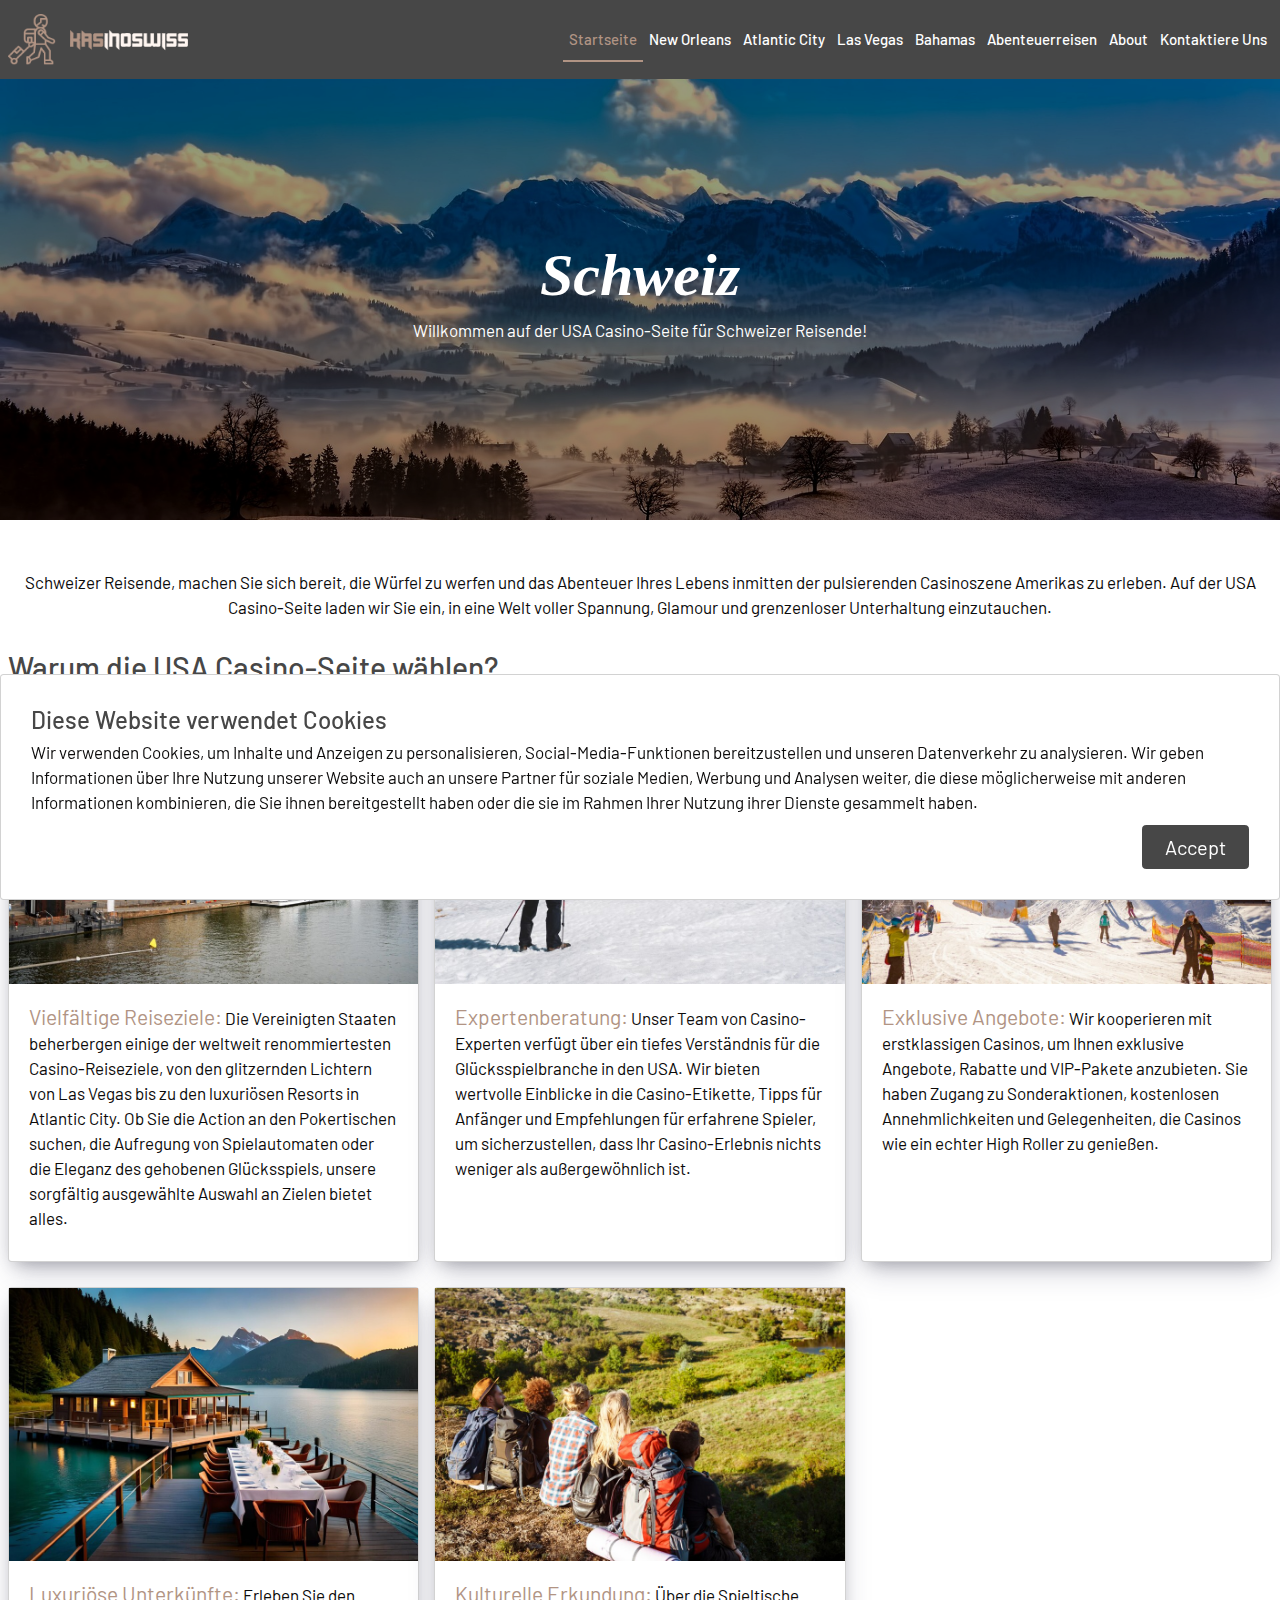
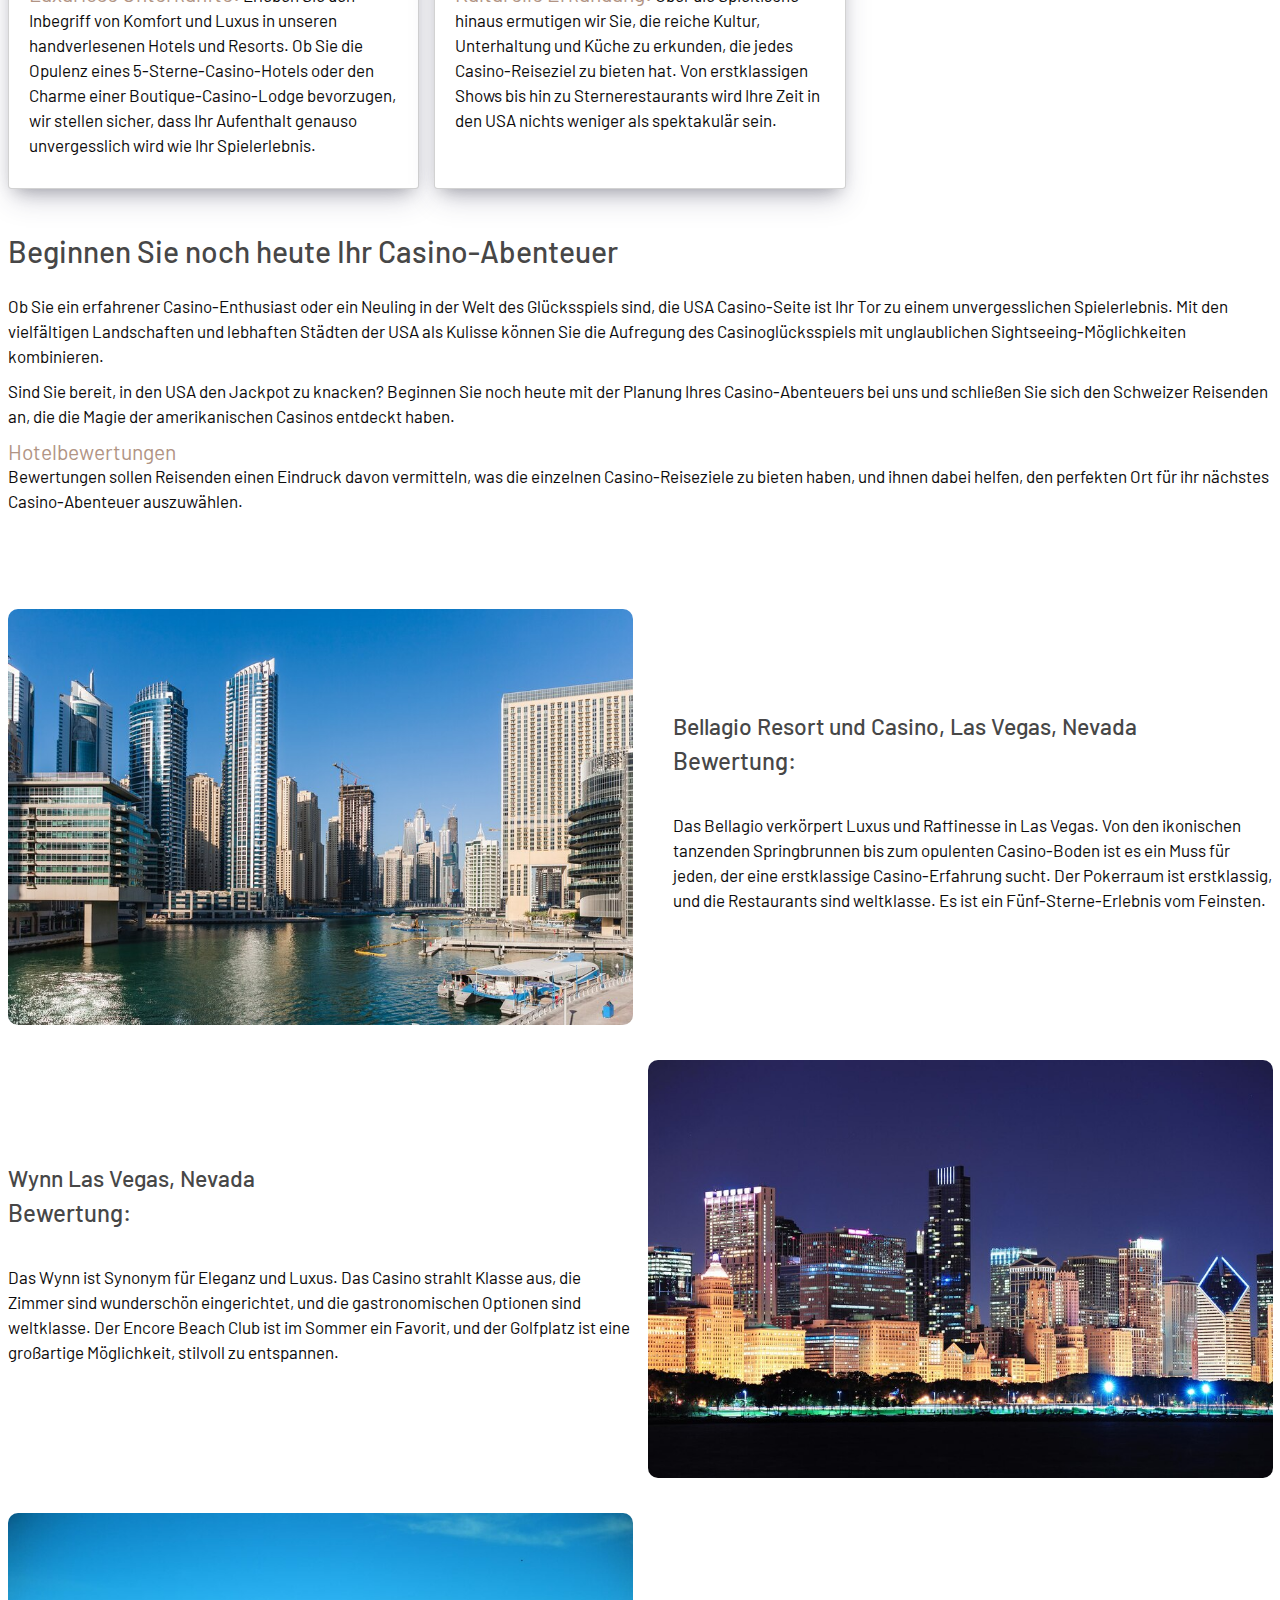
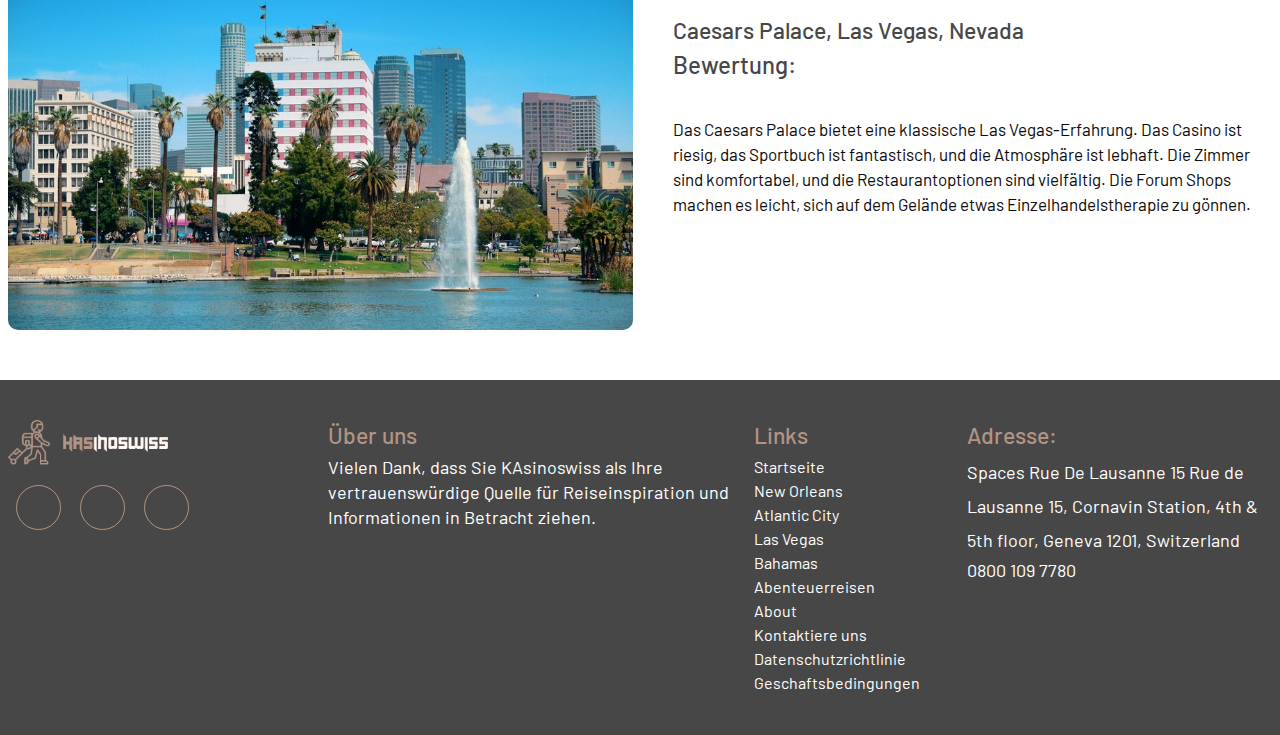
==== index.html @ 4155626c "update" ====
<!doctype html>
<html lang="en">

<head>
  <meta charset="utf-8">
  <meta name="viewport" content="width=device-width, initial-scale=1">
  <link rel="stylesheet" href="https://cdnjs.cloudflare.com/ajax/libs/font-awesome/6.4.0/css/all.min.css"
    integrity="sha512-iecdLmaskl7CVkqkXNQ/ZH/XLlvWZOJyj7Yy7tcenmpD1ypASozpmT/E0iPtmFIB46ZmdtAc9eNBvH0H/ZpiBw=="
    crossorigin="anonymous" referrerpolicy="no-referrer" />
  <link href="https://fonts.googleapis.com/css2?family=Barlow:wght@400;500&display=swap" rel="stylesheet">
  <link href="https://unpkg.com/aos@2.3.1/dist/aos.css" rel="stylesheet">
  <link rel="stylesheet" href="css/bootstrap.css">
  <link rel="stylesheet" href="css/owl.carousel.css">
  <link rel="stylesheet" href="css/owl.theme.default.css">
  <link rel="stylesheet" href="css/style.css">
  <link rel="stylesheet" href="css/responsive.css">
  <link rel="icon" href="images/favicon.png" type="image/x-icon">
  <title>Home</title>
</head>

<body>
  <!-- site-header start -->
  <header class="site-header">
    <div class="container">
      <div class="site-logo">
        <a href="index.html"><img src="images/header-logo.png" alt="site-logo"></a>
      </div>

      <nav class="site-nav">
        <ul>
          <li><a href="index.html" class=" menu active">Startseite</a></li>
          <li><a href="new-orleans.html">New Orleans</a></li>
          <li><a href="atlantic-city.html"> Atlantic City</a></li>
          <li><a href="las-vegas.html">Las Vegas</a></li>
          <li><a href="bahamas.html">Bahamas</a></li>
          <li><a href="abenteuerreisen.html">Abenteuerreisen</a></li>
          <li><a href="about.html">About</a></li>
          <li><a href="kontaktiere-uns.html">Kontaktiere uns</a></li>
          <li>
          </li>
        </ul>
        <div class="closed-menu">
          <a href="#">×</a>
        </div>
      </nav>
      <div class="menu-toggle">
        <div class="bar-1"></div>
        <div class="bar-2"></div>
        <div class="bar-3"></div>
      </div>
    </div>
  </header>
  <!-- site header end -->

  <!-- site banner start -->
  <div class="banner__section">
    <div class="container">
      <div class="row">
        <div class="col-lg-12">
          <div class="banner__text">
            <h1>Schweiz</h1>
            <p>Willkommen auf der USA Casino-Seite für Schweizer Reisende!</p>
          </div>
        </div>
      </div>
    </div>
  </div>
  <!-- site banner end -->

  <!-- site homecontent start -->
  <section class="homecontent">
    <div class="container">
      <div class="row">
        <div class="col-lg-12">
          <div class="homecontent__text">
            <p>Schweizer Reisende, machen Sie sich bereit, die Würfel zu werfen und das Abenteuer Ihres Lebens inmitten
              der pulsierenden Casinoszene Amerikas zu erleben. Auf der USA Casino-Seite laden wir Sie ein, in eine Welt
              voller Spannung, Glamour und grenzenloser Unterhaltung einzutauchen. </p>
          </div>
        </div>
      </div>
    </div>
  </section>
  <!-- site homecontent end -->

  <!-- site homemain start -->
  <section class="homemain">
    <div class="container">
      <h2>Warum die USA Casino-Seite wählen? </h2>
      <div class="row">
        <div class="col-lg-4 col-md-6 col-sm-12 margin">
          <div class="homemain__text card">
            <div class="travelcard-picture">
              <img src="images/travelcard1.jpg" class="img-fluid" alt="travelcard1">
            </div>
            <div class="travel__content">
            <p><span>Vielfältige Reiseziele:</span> Die Vereinigten Staaten beherbergen einige der weltweit
              renommiertesten Casino-Reiseziele, von den glitzernden Lichtern von Las Vegas bis zu den luxuriösen
              Resorts in Atlantic City. Ob Sie die Action an den Pokertischen suchen, die Aufregung von Spielautomaten
              oder die Eleganz des gehobenen Glücksspiels, unsere sorgfältig ausgewählte Auswahl an Zielen bietet alles.
            </p>
            </div>
          </div>
          </div>
          <div class="col-lg-4 col-md-6 col-sm-12 margin">
            <div class="homemain__text card">
              <div class="travelcard-picture">
                <img src="images/travelcard2.jpg" class="img-fluid" alt="travelcard2">
              </div>
              <div class="travel__content">
            <p><span>Expertenberatung:</span> Unser Team von Casino-Experten verfügt über ein tiefes Verständnis für die
              Glücksspielbranche in den USA. Wir bieten wertvolle Einblicke in die Casino-Etikette, Tipps für Anfänger
              und Empfehlungen für erfahrene Spieler, um sicherzustellen, dass Ihr Casino-Erlebnis nichts weniger als
              außergewöhnlich ist.
            </p>
            </div>
            </div>
            </div>
            <div class="col-lg-4 col-md-6 col-sm-12 margin">
              <div class="homemain__text card">
                <div class="travelcard-picture">
                  <img src="images/travelcard3.jpg" class="img-fluid" alt="travelcard3">
                </div>
                <div class="travel__content">
            <p><span> Exklusive Angebote:</span> Wir kooperieren mit erstklassigen Casinos, um Ihnen exklusive Angebote,
              Rabatte und VIP-Pakete anzubieten. Sie haben Zugang zu Sonderaktionen, kostenlosen Annehmlichkeiten und
              Gelegenheiten, die Casinos wie ein echter High Roller zu genießen. </p>
              </div>
              </div>
              </div>
              <div class="col-lg-4 col-md-6 col-sm-12 margin">
                <div class="homemain__text card">
                  <div class="travelcard-picture">
                    <img src="images/travelcard4.jpg" class="img-fluid" alt="travelcard4">
                  </div>
                  <div class="travel__content">
            <p><span>Luxuriöse Unterkünfte:</span> Erleben Sie den Inbegriff von Komfort und Luxus in unseren
              handverlesenen Hotels und Resorts. Ob Sie die Opulenz eines 5-Sterne-Casino-Hotels oder den Charme einer
              Boutique-Casino-Lodge bevorzugen, wir stellen sicher, dass Ihr Aufenthalt genauso unvergesslich wird wie
              Ihr Spielerlebnis.</p>
              </div>
              </div>
              </div>
              <div class="col-lg-4 col-md-6 col-sm-12 margin">
                <div class="homemain__text card">
                  <div class="travelcard-picture">
                    <img src="images/travelcard5.jpg" class="img-fluid" alt="travelcard5">
                  </div>
                  <div class="travel__content">
            <p><span>Kulturelle Erkundung:</span> Über die Spieltische hinaus ermutigen wir Sie, die reiche Kultur,
              Unterhaltung und Küche zu erkunden, die jedes Casino-Reiseziel zu bieten hat. Von erstklassigen Shows bis
              hin zu Sternerestaurants wird Ihre Zeit in den USA nichts weniger als spektakulär sein. </p>
</div>
</div>
</div>
        </div>
        <div class="row">
        <div class="col-lg-12">
          <div class="homemain__text">
            <h2>Beginnen Sie noch heute Ihr Casino-Abenteuer</h2>
            <p>Ob Sie ein erfahrener Casino-Enthusiast oder ein Neuling in der Welt des Glücksspiels sind, die USA
              Casino-Seite ist Ihr Tor zu einem unvergesslichen Spielerlebnis. Mit den vielfältigen Landschaften und
              lebhaften Städten der USA als Kulisse können Sie die Aufregung des Casinoglücksspiels mit unglaublichen
              Sightseeing-Möglichkeiten kombinieren.</p>
            <p>Sind Sie bereit, in den USA den Jackpot zu knacken? Beginnen Sie noch heute mit der Planung Ihres
              Casino-Abenteuers bei uns und schließen Sie sich den Schweizer Reisenden an, die die Magie der
              amerikanischen Casinos entdeckt haben. </p>
            <p><span class="d-block">Hotelbewertungen </span> Bewertungen sollen Reisenden einen Eindruck davon
              vermitteln, was die
              einzelnen Casino-Reiseziele zu bieten haben, und ihnen dabei helfen, den perfekten Ort für ihr nächstes
              Casino-Abenteuer auszuwählen. </p>
          </div>
        </div>
      </div>
    </div>
  </section>
  <!-- site homemain end -->

  <!-- site homecard end -->
  <section class="homecard">
    <div class="container">
      <div class="row">
        <div class="col-lg-6 cl-md-6 col-sm-12">
          <div class="homecard__picture">
            <img src="images/homecard1.jpg" alt="homecard1" class="img-fluid">
          </div>
        </div>
        <div class="col-lg-6 cl-md-6 col-sm-12 center">
          <div class="homecard__content">
            <h3>Bellagio Resort und Casino, Las Vegas, Nevada</h3>
            <h4>Bewertung:<div class="raiting--bar">
                <i class="fa-solid fa-star dot-loader"></i>
                <i class="fa-solid fa-star dot-loader"></i>
                <i class="fa-solid fa-star dot-loader"></i>
                <i class="fa-solid fa-star dot-loader"></i>
                <i class="fa-solid fa-star dot-loader"></i>
              </div>
            </h4>
            <p>Das Bellagio verkörpert Luxus und Raffinesse in Las Vegas. Von den ikonischen tanzenden Springbrunnen bis
              zum opulenten Casino-Boden ist es ein Muss für jeden, der eine erstklassige Casino-Erfahrung sucht. Der
              Pokerraum ist erstklassig, und die Restaurants sind weltklasse. Es ist ein Fünf-Sterne-Erlebnis vom
              Feinsten. </p>
          </div>
        </div>
      </div>
      <div class="row flex-wrap-reverse">
        <div class="col-lg-6 cl-md-6 col-sm-12 center">
          <div class="homecard__content right">
            <h3>Wynn Las Vegas, Nevada</h3>
            <h4>Bewertung:<div class="raiting--bar">
                <i class="fa-solid fa-star dot-loader"></i>
                <i class="fa-solid fa-star dot-loader"></i>
                <i class="fa-solid fa-star dot-loader"></i>
                <i class="fa-solid fa-star dot-loader"></i>
                <i class="fa-solid fa-star dot-loader"></i>
              </div>
            </h4>
            <p>Das Wynn ist Synonym für Eleganz und Luxus. Das Casino strahlt Klasse aus, die Zimmer sind wunderschön
              eingerichtet, und die gastronomischen Optionen sind
              weltklasse. Der Encore Beach Club ist im Sommer ein Favorit, und der Golfplatz ist eine großartige
              Möglichkeit, stilvoll zu entspannen.
            </p>
          </div>
        </div>
        <div class="col-lg-6 cl-md-6 col-sm-12">
          <div class="homecard__picture">
            <img src="images/homecard2.jpg" alt="homecard1" class="img-fluid">
          </div>
        </div>
      </div>
      <div class="row">
        <div class="col-lg-6 cl-md-6 col-sm-12">
          <div class="homecard__picture">
            <img src="images/homecard3.jpg" alt="homecard1" class="img-fluid">
          </div>
        </div>
        <div class="col-lg-6 cl-md-6 col-sm-12 center">
          <div class="homecard__content ">
            <h3>Caesars Palace, Las Vegas, Nevada</h3>
            <h4>Bewertung:<div class="raiting--bar">
                <i class="fa-solid fa-star dot-loader"></i>
                <i class="fa-solid fa-star dot-loader"></i>
                <i class="fa-solid fa-star dot-loader"></i>
                <i class="fa-solid fa-star dot-loader"></i>
                <i class="fa-regular fa-star"></i>
              </div>
            </h4>
            <p>Das Caesars Palace bietet eine klassische Las Vegas-Erfahrung. Das Casino ist riesig, das Sportbuch ist
              fantastisch, und die Atmosphäre ist lebhaft. Die Zimmer sind komfortabel, und die Restaurantoptionen sind
              vielfältig. Die Forum Shops machen es leicht, sich auf dem Gelände etwas Einzelhandelstherapie zu gönnen.
            </p>
          </div>
        </div>
      </div>
    </div>
  </section>
  <!-- site homecard end -->

  <!-- site footer start -->
  <div class="footer">
    <div class="container">
      <div class="row footer">
        <div class="col-lg-3 col-md-6 col-sm-6">
          <div class="footer__logo">
            <a href="index.html"><img src="images/header-logo.png" class="img-fluid" alt="header-logo1"></a>
          </div>
          <div class="footer-socials">
            <div class="scrl-icons">
              <a href="https://www.instagram.com/login/" target="_blank"><i class="fa-brands fa-instagram"></i>
              </a>
              <a href="https://www.twitter.com/login/" target="_blank"><i class="fa-brands fa-twitter"></i>
              </a>
              <a href="https://www.linkedin.com/login/" target="_blank"><i class="fa-brands fa-linkedin"></i>
              </a>
            </div>
          </div>
        </div>
        <div class="col-lg-4 col-md-6 col-sm-6">
          <div class="footer__about">
            <h3>Über uns</h3>
            <p>Vielen Dank, dass Sie KAsinoswiss als Ihre vertrauenswürdige Quelle für Reiseinspiration und
              Informationen in Betracht ziehen.</p>
          </div>
        </div>
        <div class="col-lg-2 col-md-6 col-sm-6">
          <div class="footer__links">
            <h3> Links</h3>
            <ul>
              <li><a href="index.html">Startseite</a></li>
              <li><a href="new-orleans.html">New Orleans</a></li>
              <li><a href="atlantic-city.html"> Atlantic City</a></li>
              <li><a href="las-vegas.html">Las Vegas</a></li>
              <li><a href="bahamas.html">Bahamas</a></li>
              <li><a href="abenteuerreisen.html">Abenteuerreisen</a></li>
              <li><a href="about.html">About</a></li>
              <li><a href="kontaktiere-uns.html">Kontaktiere uns</a></li>
              <li><a href="datenschutzrichtlinie.html">Datenschutzrichtlinie</a></li>
              <li><a href="geschaftsbedingungen.html">Geschaftsbedingungen</a></li>
            </ul>
          </div>
        </div>
        <div class="col-lg-3 col-md-6 col-sm-6">
          <div class="footer__mail">
            <h3>Adresse: </h3>
            <p> Spaces Rue De Lausanne 15
              Rue de Lausanne 15,
              Cornavin Station,
              4th & 5th floor,
              Geneva 1201,
              Switzerland
            </p>
            <a href="tel:+ 0800 109 7780 ">0800 109 7780 </a>
          </div>
        </div>
      </div>
    </div>
  </div>
  <!-- site footer end -->

  <!--cookies start -->
  <div class="card cookie-alert">
    <div class="card-body p-5">
      <h4>Diese Website verwendet Cookies </h4>
      <p>Wir verwenden Cookies, um Inhalte und Anzeigen zu personalisieren, Social-Media-Funktionen bereitzustellen und
        unseren Datenverkehr zu analysieren. Wir geben Informationen über Ihre Nutzung unserer Website auch an unsere
        Partner für soziale Medien, Werbung und Analysen weiter, die diese möglicherweise mit anderen Informationen
        kombinieren, die Sie ihnen bereitgestellt haben oder die sie im Rahmen Ihrer Nutzung ihrer Dienste gesammelt
        haben. </p>
      <div class="btn-toolbar justify-content-end">
        <a type="button" class="btn btn-primary accept-cookies">Accept</a>
      </div>
    </div>
  </div>
  <!--cookies end -->

  <script src="js/bootstrap.js"></script>
  <script src="js/jquery.js"></script>
  <script src="js/owl.carousel.js"></script>


  <script>
    $(document).ready(function () {
      $(".menu-toggle").click(function () {
        $("body").addClass("toggle");
      });
    });

    $(document).ready(function () {
      $(".closed-menu").click(function () {
        $("body").removeClass("toggle");
      });
    });
  </script>

  <script>
    $(document).ready(function () {
      $(window).scroll(function () {
        var header = $("header");
        header.toggleClass("sticky", $(window).scrollTop() > 0);
      });
    });
  </script>

  <script>
    (function () {
      "use strict";

      var cookieAlert = document.querySelector(".cookie-alert");
      var acceptCookies = document.querySelector(".accept-cookies");


      cookieAlert.offsetHeight; // Force browser to trigger reflow (https://stackoverflow.com/a/39451131)

      if (!getCookie("acceptCookies")) {
        cookieAlert.classList.add("show");
      }

      acceptCookies.addEventListener("click", function () {
        setCookie("acceptCookies", true, 60);
        cookieAlert.classList.remove("show");
      });
    })();

    // Cookie functions stolen from w3schools
    function setCookie(cname, cvalue, exdays) {
      var d = new Date();
      d.setTime(d.getTime() + (exdays * 24 * 60 * 60 * 1000));
      var expires = "expires=" + d.toUTCString();
      document.cookie = cname + "=" + cvalue + ";" + expires + ";path=/";
    }

    function getCookie(cname) {
      var name = cname + "=";
      var decodedCookie = decodeURIComponent(document.cookie);
      var ca = decodedCookie.split(';');
      for (var i = 0; i < ca.length; i++) {
        var c = ca[i];
        while (c.charAt(0) === ' ') {
          c = c.substring(1);
        }
        if (c.indexOf(name) === 0) {
          return c.substring(name.length, c.length);
        }
      }
      return "";
    }
  </script>

</body>

</html>
---- css/style.css ----
/*global start*/
li {
  list-style: none;
}

a,
button {
  font-family: "Barlow", sans-serif;
}

p {
  font-size: 17px;
  font-weight: 400;
  line-height: 25px;
  color: #0C0B0B;
}

h1 {
  font-size: 60px;
  font-weight: 600;
  line-height: 75px;
  color: #fff;
  font-style: italic;
  font-family: "EudoxusSans-Medium";
}
@media screen and (max-width: 575px) {
  h1 {
    font-size: 40px;
  }
}

h2 {
  font-size: 30px;
  line-height: 75px;
  color: #474747;
  font-weight: 500;
  font-family: "Barlow";
}
@media screen and (max-width: 575px) {
  h2 {
    font-size: 22px;
    line-height: 50px;
  }
}
@media screen and (max-width: 425px) {
  h2 {
    font-size: 17px;
  }
}

h3 {
  font-size: 23px;
  color: #474747;
  font-weight: 500;
  line-height: 30px;
}
@media screen and (max-width: 1024px) {
  h3 {
    font-size: 19px;
  }
}

h4 {
  font-size: 24px;
  color: #474747;
  font-weight: 500;
  line-height: 30px;
}

* {
  box-sizing: border-box;
}

::-webkit-scrollbar {
  width: 4px;
}

::-webkit-scrollbar-track {
  background: #ECFAFB;
}

::-webkit-scrollbar-thumb {
  background: #474747;
  border-radius: 2px;
}

::-webkit-scrollbar-thumb:hover {
  -webkit-filter: brightness(120%);
}

body {
  margin: 0;
  padding: 0;
  overflow-x: hidden;
  font-size: 1.6rem;
  font-family: "Barlow";
}

ul {
  margin: 0;
  padding: 0;
  list-style-type: none;
}

img {
  width: 100%;
}

a {
  text-decoration: none;
  color: inherit;
}

a:focus {
  color: inherit;
}

html {
  font-size: 62.5%;
}

.container {
  max-width: 1280px;
  margin: 0 auto;
  width: 100%;
}

/*global end*/
/*header start*/
header.site-header {
  background: #474747;
  font-size: 18px;
  padding: 14px 0;
  font-weight: 700;
  text-transform: capitalize;
  color: #0C0B0B;
  position: fixed;
  top: 0;
  left: 0;
  right: 0;
  z-index: 999;
  width: 100%;
  transition: 0.3s;
  backdrop-filter: blur(15px);
}

header.site-header.sticky {
  background: #474747;
  box-shadow: 0 0 10px 0 rgba(0, 0, 0, 0.3);
  animation: 500ms ease-in-out 0s normal none 1 running fadeInDown;
}

.site-header .site-nav ul li a.active {
  color: #b19484;
}

.site-header .site-nav ul li a.active::after {
  width: 100%;
}

.site-logo img {
  width: 100%;
  max-width: 180px;
}

.site-nav a {
  padding: 8px 6px !important;
  display: inline-block;
  font-size: 15px;
  font-weight: 500;
  position: relative;
  transition: all 0.2s linear;
  color: #fff;
}
.site-nav a::after {
  color: #fff;
  position: absolute;
  content: "";
  background-color: #b19484;
  height: 2px;
  width: 0%;
  top: 40px;
  left: 0;
  transition: all 0.2s linear;
}
.site-nav a:hover::after {
  width: 100%;
}

.site-header {
  padding: 10px 0;
}

.site-header .container {
  display: flex;
  justify-content: space-between;
  align-items: center;
}

.site-nav ul {
  display: flex;
  align-items: center;
}

.closed-menu {
  display: none;
}

.menu-toggle {
  display: none !important;
}

/*header end*/
/*banner-css-start*/
.banner__section {
  position: relative;
  height: 450px;
  background-image: url(../images/homebanner.jpg);
  background-repeat: no-repeat;
  background-size: cover;
  background-position: center;
  object-fit: cover;
  margin-top: 70px;
  isolation: isolate;
}
.banner__section::after {
  content: "";
  position: absolute;
  inset: 0;
  background-color: rgba(0, 0, 0, 0.4);
  z-index: -1;
}

.container {
  height: 100%;
}
.container .row {
  height: 100%;
}

.banner__text {
  display: flex;
  flex-direction: column;
  justify-content: center;
  align-items: center;
  height: 100%;
}
.banner__text p {
  color: #fff;
}

/*banner-css-end*/
/*homecontent-css-start*/
.homecontent {
  padding: 50px 0 0 0;
}
.homecontent__text {
  width: 100%;
  text-align: center;
}

.homemain__text span {
  font-size: 21px;
  color: #b19484;
}

.raiting--bar i {
  color: #b19484;
  font-size: 18px;
  margin: 0 4px;
}

i.fa-solid.fa-star.dot-loader.small {
  font-size: 14px;
}

.dot-loader {
  position: relative;
  -webkit-animation: 2s grow ease-in-out infinite;
  animation: 2s grow ease-in-out infinite;
}

.homecard__content {
  display: flex;
  flex-direction: column;
  justify-content: center;
  height: 100%;
  padding-left: 25px;
}

.homecard__content.right {
  padding-left: 0;
}

.col-lg-6.cl-md-6.col-sm-12.center {
  display: -webkit-flex;
}

section.homecard {
  padding: 50px 0;
}

.homecard__picture img {
  border-radius: 10px;
}

.homemain__text.card {
  height: 100%;
  box-shadow: rgba(50, 50, 93, 0.25) 0px 13px 27px -5px, rgba(0, 0, 0, 0.3) 0px 8px 16px -8px;
  transition: all 0.3s;
}

.travel__content {
  padding: 20px;
}

.col-lg-4.col-md-6.col-sm-12.margin {
  margin-bottom: 25px;
}

@keyframes grow {
  40% {
    -webkit-transform: scale(0);
    transform: scale(0);
  }
  100% {
    -webkit-transform: scale(1);
    transform: scale(1);
  }
}
::-webkit-scrollbar {
  width: 12px;
}

.homecontent2 {
  text-align: center;
  padding: 20px 0;
}

/*homecontent-css-end*/
/*neworleansbanner-css-start*/
.orleans__banner {
  position: relative;
  height: 350px;
  background-image: url(../images/neworleanas-banner.jpg);
  background-repeat: no-repeat;
  background-size: cover;
  background-position: top;
  object-fit: cover;
  margin-top: 70px;
  isolation: isolate;
}
.orleans__banner::after {
  content: "";
  position: absolute;
  inset: 0;
  background-color: rgba(0, 0, 0, 0.55);
  z-index: -1;
}

.banner__text {
  display: flex;
  flex-direction: column;
  justify-content: center;
  align-items: center;
  height: 100%;
}
.banner__text p {
  color: #fff;
}

.endtext__text {
  padding-bottom: 20px;
}

/*neworleansbanner-css-end*/
/*atlanticcity-banner-css-start*/
.atlanticcity-banner {
  position: relative;
  height: 350px;
  background-image: url(../images/atlanticcity-banner.jpg);
  background-repeat: no-repeat;
  background-size: cover;
  background-position: bottom;
  object-fit: cover;
  margin-top: 70px;
  isolation: isolate;
}
.atlanticcity-banner::after {
  content: "";
  position: absolute;
  inset: 0;
  background-color: rgba(0, 0, 0, 0.55);
  z-index: -1;
}

.atlanticcard {
  padding: 50px 0;
}
.atlanticcard h3 {
  color: #b19484;
}
.atlanticcard p {
  color: #0C0B0B;
  font-size: 16px;
  line-height: 25px;
  margin: 20px 0;
}
.atlanticcard__picture img {
  max-width: 450px;
  height: 450px;
  object-fit: cover;
}
.atlanticcard__part {
  max-width: 450px;
  padding: 30px 0;
  margin-left: 55px;
}
.atlanticcard__part h3 {
  border-bottom: 1px solid #474747;
}
.atlanticcard__main {
  display: flex;
  gap: 20px;
}

.hotel-btn a {
  display: inline-block;
  background: #474747;
  color: #fff;
  font-size: 18px;
  text-align: center;
  padding: 13px 30px;
  border: 1px solid #474747;
}
.hotel-btn a:hover {
  border: 1px solid #474747;
  background-color: transparent;
  color: #474747;
}

.hotelcard__picture img {
  max-width: 550px;
  transform: rotateY(0);
  transition: all 1s;
  border-top-right-radius: 62px;
  border-bottom-right-radius: 60px;
  border-bottom-left-radius: 158px;
}
.hotelcard__picture img:hover {
  border-radius: 0;
}

.hotel__numeric {
  font-size: 30px;
}

.hotelcard__part {
  display: flex;
  flex-direction: column;
  justify-content: center;
  height: 100%;
  max-width: 85%;
}

.\.col-lg-6.col-md-6.col-sm-12.center {
  display: -webkit-flex;
}

.row.flex-wrap-reverse.space {
  margin: 30px 0;
}

/*atlanticcity-banner-css-end*/
/*lasvegas-banner-css-start*/
.Vegas-banner {
  position: relative;
  height: 350px;
  background-image: url(../images/lasvegas-banner.jpg);
  background-repeat: no-repeat;
  background-size: cover;
  background-position: center;
  object-fit: cover;
  margin-top: 70px;
  isolation: isolate;
}
.Vegas-banner::after {
  content: "";
  position: absolute;
  inset: 0;
  background-color: rgba(0, 0, 0, 0.55);
  z-index: -1;
}

.hotelcard__picture.flex img {
  border-radius: 0;
  transform: none;
  max-width: 220px;
  height: 400px;
  object-fit: cover;
  margin: 0 20px;
}

/*lasvegas-banner-css-end*/
/*bahamas-css-start*/
section.bahamas__banner {
  position: relative;
  height: 350px;
  background-image: url(../images/bahamasbanner.jpg);
  background-repeat: no-repeat;
  background-size: cover;
  background-position: center;
  object-fit: cover;
  margin-top: 70px;
  isolation: isolate;
}
section.bahamas__banner::after {
  content: "";
  position: absolute;
  inset: 0;
  background-color: rgba(0, 0, 0, 0.3);
  z-index: -1;
}

.bahamas__content {
  padding: 24px 0;
  max-width: 550px;
  display: flex;
  flex-direction: column;
  justify-content: center;
  height: 100%;
}
.bahamas__content h4 {
  color: #b19484;
  font-size: 18px;
}
.bahamas__content li {
  font-size: 18px;
  line-height: 25px;
}
.bahamas__picture {
  position: relative;
}
.bahamas__picture img {
  max-width: 500px;
  transition: all ease-in 0.3s;
  border: 3px solid #b19484;
  padding: 20px;
  box-shadow: 0 3px 10px rgba(0, 0, 0, 0.19);
}
.bahamas__picture img:hover {
  transform: translateY(-10px);
}

.row.bahamas-space {
  padding: 20px 0;
}

section.endtext.bahamas {
  padding: 70px 0 0 0;
}

img.img-fluid.smallimage {
  max-width: 270px;
  padding: 7px;
  position: absolute;
  top: 85%;
  right: -15%;
  transform: translate(-50%, -50%);
}

/*bahamas-css-end*/
/*abenteuerreisen-css-start*/
.abenteuerreisen__banner {
  position: relative;
  height: 350px;
  background-image: url(../images/abenteuerreisenbanner.jpg);
  background-repeat: no-repeat;
  background-size: cover;
  background-position: center;
  object-fit: cover;
  margin-top: 70px;
  isolation: isolate;
}
.abenteuerreisen__banner::after {
  content: "";
  position: absolute;
  inset: 0;
  background-color: rgba(0, 0, 0, 0.55);
  z-index: -1;
}

.equal-height {
  margin: 0;
  padding: 11px;
}

.site-heading.text-center {
  padding: 25px 0;
}

.item {
  padding: 30px;
  box-shadow: 0 0 32px 0 rgba(0, 0, 0, 0.11);
  margin: 0 0 10px;
  position: relative;
  background: #fff;
  isolation: isolate;
  height: 100%;
  display: flex;
  flex-direction: column;
  justify-content: center;
  align-items: center;
}
.item h4,
.item p {
  text-align: center;
}
.item:hover::after {
  width: 100%;
}
.item::after {
  content: "";
  background: #b19484;
  inset: 0;
  width: 0;
  position: absolute;
  transition: all 0.2s linear;
  z-index: -1;
}
.item:hover p,
.item:hover h4,
.item:hover i {
  color: #fff;
}
.item:hover img {
  filter: invert(1);
}

.item img {
  width: 40px;
  padding: 14px 0;
}

section.endtext.abenteuerreisen {
  padding: 40px 0;
}

/*abenteuerreisen-css-end*/
/*about-css-start*/
section.aboutcontent {
  padding: 50px 0;
}

.aboutbanner {
  position: relative;
  height: 350px;
  background-image: url(../images/aboutbanner.jpg);
  background-repeat: no-repeat;
  background-size: cover;
  background-position: center;
  object-fit: cover;
  margin-top: 70px;
  isolation: isolate;
}
.aboutbanner::after {
  content: "";
  position: absolute;
  inset: 0;
  background-color: rgba(0, 0, 0, 0.55);
  z-index: -1;
}

.aboutpic img {
  max-width: 550px;
  max-height: 450px;
  object-fit: cover;
}

.homecontent__text.aboutright {
  display: flex;
  flex-direction: column;
  justify-content: center;
  height: 100%;
  text-align: left;
}

/*about-css-end*/
/*contact-css-start*/
.contact__section {
  position: relative;
  height: 350px;
  background-image: url(../images/contactbanner.png);
  background-repeat: no-repeat;
  background-size: cover;
  background-position: center;
  object-fit: cover;
  margin-top: 70px;
  isolation: isolate;
}
.contact__section::after {
  content: "";
  position: absolute;
  inset: 0;
  background-color: rgba(0, 0, 0, 0.55);
  z-index: -1;
}

/*contact-css-start*/
/*privacy and policy*/
.privacy__section {
  position: relative;
  height: 350px;
  background-image: url(../images/privacybanner.jpg);
  background-repeat: no-repeat;
  background-size: cover;
  background-position: center;
  object-fit: cover;
  margin-top: 70px;
  isolation: isolate;
}
.privacy__section::after {
  content: "";
  position: absolute;
  inset: 0;
  background-color: rgba(0, 0, 0, 0.55);
  z-index: -1;
}

.privacy-policy {
  padding: 40px 0;
}
.privacy-policy .content-wrap li {
  font-size: 17px;
}

.terms {
  padding: 40px 0;
}
.terms .content-wrap li {
  font-size: 17px;
}

/*privacy and policy*/
/*terms-conditon start*/
.terms__section {
  position: relative;
  height: 350px;
  background-image: url(../images/termsbanner.jpg);
  background-repeat: no-repeat;
  background-size: cover;
  background-position: center;
  object-fit: cover;
  margin-top: 70px;
  isolation: isolate;
}
.terms__section::after {
  content: "";
  position: absolute;
  inset: 0;
  background-color: rgba(0, 0, 0, 0.55);
  z-index: -1;
}

/*terms-conditon-end/

/*footer-css-start*/
.footer {
  background: #474747;
  padding: 20px 0;
}
.footer__logo img {
  max-width: 160px;
}
.footer__about p {
  font-size: 18px;
  color: #fff;
  text-align: left;
}
.footer__about h3 {
  color: #b19484;
}
.footer__links li {
  color: #fff;
}
.footer__links li a:hover {
  color: #b19484;
}
.footer__links h3 {
  color: #b19484;
}
.footer__mail a {
  color: #fff;
  font-size: 18px;
}
.footer__mail a:hover {
  color: #fff;
}
.footer__mail h3 {
  color: #b19484;
}
.footer__mail p {
  color: #fff;
  font-size: 18px;
  line-height: 34px;
  margin-bottom: 0;
}
.footer .scrl-icons {
  margin-top: 20px;
}
.footer .scrl-icons a {
  display: inline-flex;
  align-items: center;
  justify-content: center;
  border: 1px solid #b19484;
  color: #fff;
  border-radius: 50%;
  width: 45px;
  height: 45px;
  background: #474747;
  font-size: 22px;
  margin: 0 8px;
  text-decoration: none;
  transition: all 0.2s linear;
}
.footer .scrl-icons a:hover {
  color: #474747;
  background-color: #fff;
  border: 1px solid #fff;
}

/*footer-css-end*/
/*cookie start*/
.cookie-alert {
  position: fixed;
  bottom: 0;
  right: 0;
  width: 100%;
  margin: 0 !important;
  z-index: 999;
  opacity: 0;
  transform: translateY(100%);
  transition: all 500ms ease-out;
  left: auto;
  width: 100%;
}

.cookie-alert.show {
  opacity: 1;
  transform: translateY(0%);
  transition-delay: 1000ms;
  width: 100%;
}

a.btn.btn-primary.accept-cookies {
  background: #474747;
  padding: 6px 22px;
  font-size: 20px;
  border: 1px solid #474747;
}

/*cookie end*/
section.homecard .row {
  margin-top: 35px;
}

/*# sourceMappingURL=style.css.map */
---- css/responsive.css ----
li {
  list-style: none;
}

a,
button {
  font-family: "Barlow", sans-serif;
}

p {
  font-size: 17px;
  font-weight: 400;
  line-height: 25px;
  color: #0C0B0B;
}

h1 {
  font-size: 60px;
  font-weight: 600;
  line-height: 75px;
  color: #fff;
  font-style: italic;
  font-family: "EudoxusSans-Medium";
}
@media screen and (max-width: 575px) {
  h1 {
    font-size: 40px;
  }
}

h2 {
  font-size: 30px;
  line-height: 75px;
  color: #474747;
  font-weight: 500;
  font-family: "Barlow";
}
@media screen and (max-width: 575px) {
  h2 {
    font-size: 22px;
    line-height: 50px;
  }
}
@media screen and (max-width: 425px) {
  h2 {
    font-size: 17px;
  }
}

h3 {
  font-size: 23px;
  color: #474747;
  font-weight: 500;
  line-height: 30px;
}
@media screen and (max-width: 1024px) {
  h3 {
    font-size: 19px;
  }
}

h4 {
  font-size: 24px;
  color: #474747;
  font-weight: 500;
  line-height: 30px;
}

/*media queries start*/
@media screen and (max-width: 1199px) {
  .container {
    padding: 0 20px;
  }
  .site-logo img {
    max-width: 150px;
  }
  .site-nav a {
    padding: 8px 4px !important;
    display: inline-block;
  }
  .site-nav li {
    font-size: 16px;
  }
}
@media screen and (max-width: 1024px) {
  .site-nav a {
    display: inline-block;
    padding: 8px 9px;
  }
  .site-nav li {
    font-size: 15px;
  }
  .homecard__content {
    margin-bottom: 50px;
  }
  .hotelcard__part {
    max-width: 100%;
  }
  .homecard__picture {
    height: 100%;
  }
  .homecard__picture img {
    height: 100%;
  }
  .item h4 {
    font-size: 17px;
  }
  .item p {
    font-size: 16px;
    line-height: 20px;
  }
  img.img-fluid.smallimage {
    right: -5%;
  }
  .hotelcard__picture.flex img {
    margin: 0 5px;
  }
}
@media screen and (max-width: 992px) {
  .homecard__content {
    padding-left: 0;
    padding: 20px 0;
  }
  .homecard__content p {
    font-size: 15px;
  }
  .footer {
    padding: 15px 0;
  }
  .cookie-alert.show {
    width: 100%;
  }
  .homecontent__text.aboutright p {
    font-size: 15px;
    text-align: justify;
  }
  .travel__content p {
    font-size: 14px;
    line-height: 21px;
  }
}
@media screen and (max-width: 991px) {
  /*header start*/
  header.site-header {
    transition: 0.3s;
    backdrop-filter: none;
  }
  .site-nav {
    position: fixed;
    top: 0;
    left: 0;
    right: 0;
    bottom: 0;
    width: 300px;
    background: #474747;
    transition: 0.4s cubic-bezier(0, 0, 0.13, 0.61);
    transform: translateX(-100%);
  }
  .site-nav ul {
    display: block;
    padding: 75px 60px 0;
    display: inline-block !important;
  }
  .menu-toggle {
    display: block !important;
    cursor: pointer;
  }
  .closed-menu {
    font-size: 40px;
    color: #fff;
    position: absolute;
    top: -5px;
    right: 15px;
    display: inline-block;
  }
  .closed-menu a:hover {
    color: #fff;
  }
  .closed-menu {
    display: block;
  }
  .toggle .site-nav {
    transform: translateX(0);
  }
  .closed-menu {
    display: block;
  }
  .site-header {
    padding: 20px 0;
    background-color: transparent;
    position: fixed;
    top: 0;
    left: 0;
    right: 0;
    width: 100%;
    z-index: 9999999;
    transition: all 0.5s linear;
  }
  .site-header .container {
    display: flex;
    flex-wrap: wrap;
    justify-content: space-between;
    align-items: center;
  }
  .site-nav ul {
    display: flex;
    flex-wrap: wrap;
  }
  .site-nav li a {
    font-size: 17px;
    display: inline-block;
    padding: 0.8rem 2rem;
    text-transform: capitalize;
    color: #fff;
    position: relative;
    white-space: nowrap;
  }
  .site-nav li a:hover::after {
    width: 100%;
    transition: all 0.3s linear;
  }
  .site-nav .closed-menu a {
    font-size: 45px;
  }
  .menu-toggle .bar-1,
  .bar-2,
  .bar-3 {
    width: 2.5rem;
    height: 2px;
    background-color: #ffffff;
    margin: 0.6rem 0;
    transition: all 0.3s linear;
    display: block;
  }
  ul.dropdown-content {
    position: absolute;
    width: 250px;
    background: transparent;
    top: 100%;
    left: 0;
    background: #ffffff;
    display: none;
  }
  .dropdown:hover .dropdown-content {
    display: block;
  }
  .menu-toggle .bar-1,
  .bar-2,
  .bar-3 {
    width: 40px;
    height: 2px;
    background-color: #fff;
    margin: 0.6rem 0;
    transition: all 0.3s linear;
    display: block;
  }
  .bar-2 {
    width: 30px;
  }
  .bd-header-top__meta span {
    display: block;
    color: #ffffff;
    font-size: 16px;
    line-height: 32px;
    font-weight: 400;
  }
  .bd-header-top__meta a {
    display: block;
    color: #ffffff;
    font-size: 16px;
    line-height: 32px;
    font-weight: 600;
    opacity: 0.7;
  }
  .homecard__content {
    padding-left: 0;
  }
  section.homecard {
    padding: 50px 0 0 0;
  }
  .hotelcard__picture1 {
    display: flex;
  }
  .hotelcard__picture.flex img {
    max-width: max-content;
    height: 250px;
    width: 48%;
  }
  section.atlanticcard .row {
    margin-top: 26px;
  }
}
@media screen and (max-width: 768px) {
  .hotelcard__picture img {
    height: 350px;
    object-fit: cover;
  }
  .item p {
    font-size: 14px;
    line-height: 22px;
  }
  img.img-fluid.smallimage {
    max-width: 200px;
  }
}
@media screen and (max-width: 767px) {
  .hotelcard__picture.flex img {
    max-width: 159px;
    width: 100%;
  }
  .hotelcard__picture img {
    max-width: 100%;
  }
  .hotelcard__part {
    margin-top: 10px;
  }
  .atlanticcard {
    padding: 50px 0 0 0;
  }
  .atlanticcard p {
    margin: 0 0 20px 0;
    text-align: justify;
  }
  .bahamas__picture img {
    max-width: 100%;
  }
  .item p {
    font-size: 17px;
    line-height: 22px;
  }
  .aboutpic img {
    max-width: 100%;
    margin-bottom: 50px;
  }
  img.img-fluid.smallimage {
    top: 95%;
  }
  img.img-fluid.secondpicture {
    display: none;
  }
  .hotelcard__picture.flex img {
    max-width: 100%;
    object-fit: cover;
  }
  .contact__section {
    background-position: 100%;
  }
}
@media screen and (max-width: 575px) {
  .site-nav {
    width: 100%;
  }
  .homecontent__text {
    text-align: left;
  }
  .homecontent__text p {
    text-align: justify;
  }
  .banner__text p {
    text-align: center;
    max-width: 85%;
    margin: 0 auto;
  }
  .homecard__content {
    padding: 0;
  }
  .homecard__content p {
    font-size: 15px;
    line-height: 23px;
    text-align: justify;
  }
  .homemain__text p {
    font-size: 15px;
    line-height: 23px;
    text-align: justify;
  }
  .site-logo img {
    max-width: 150px;
  }
  .endtext__text p {
    text-align: justify;
  }
  .content-wrap p {
    text-align: justify;
    font-size: 16px;
  }
  .privacy-policy .content-wrap li {
    font-size: 16px;
    text-align: justify;
  }
  .terms .content-wrap li {
    text-align: justify;
  }
  .homecontent2 p {
    text-align: justify;
  }
  .homecontent__text p {
    text-align: justify;
    font-size: 15px;
  }
  h1 {
    line-height: 45px;
  }
  .homecontent2 {
    text-align: left;
  }
  .item p {
    font-size: 15px;
    line-height: 21px;
    text-align: center;
  }
  img.img-fluid.smallimage {
    right: -15%;
    top: 93%;
  }
}
@media screen and (max-width: 425px) {
  img.img-fluid.smallimage {
    display: none;
  }
  section.endtext.bahamas {
    padding: 0;
  }
}
@media screen and (max-width: 395px) {
  h1 {
    font-size: 30px;
  }
  .item p {
    font-size: 14px;
    line-height: 18px;
  }
}


/*# sourceMappingURL=responsive.css.map */
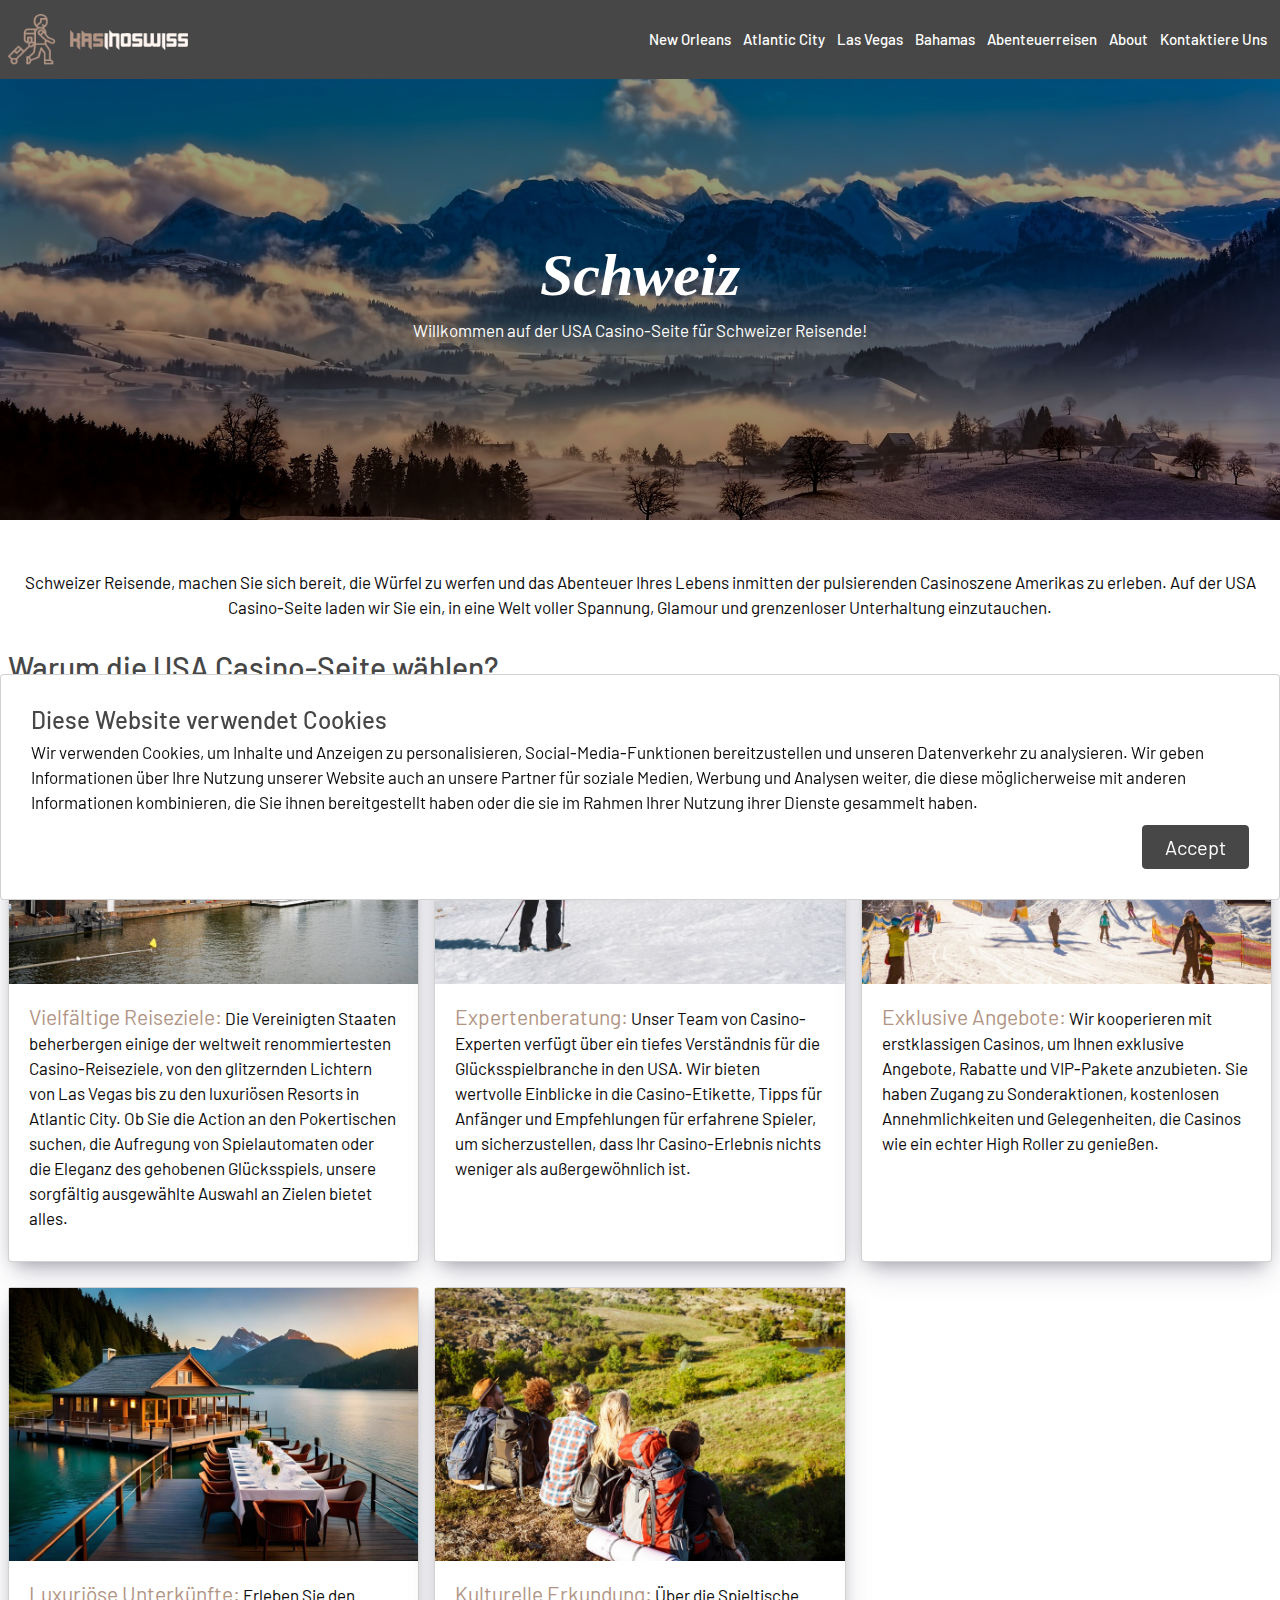
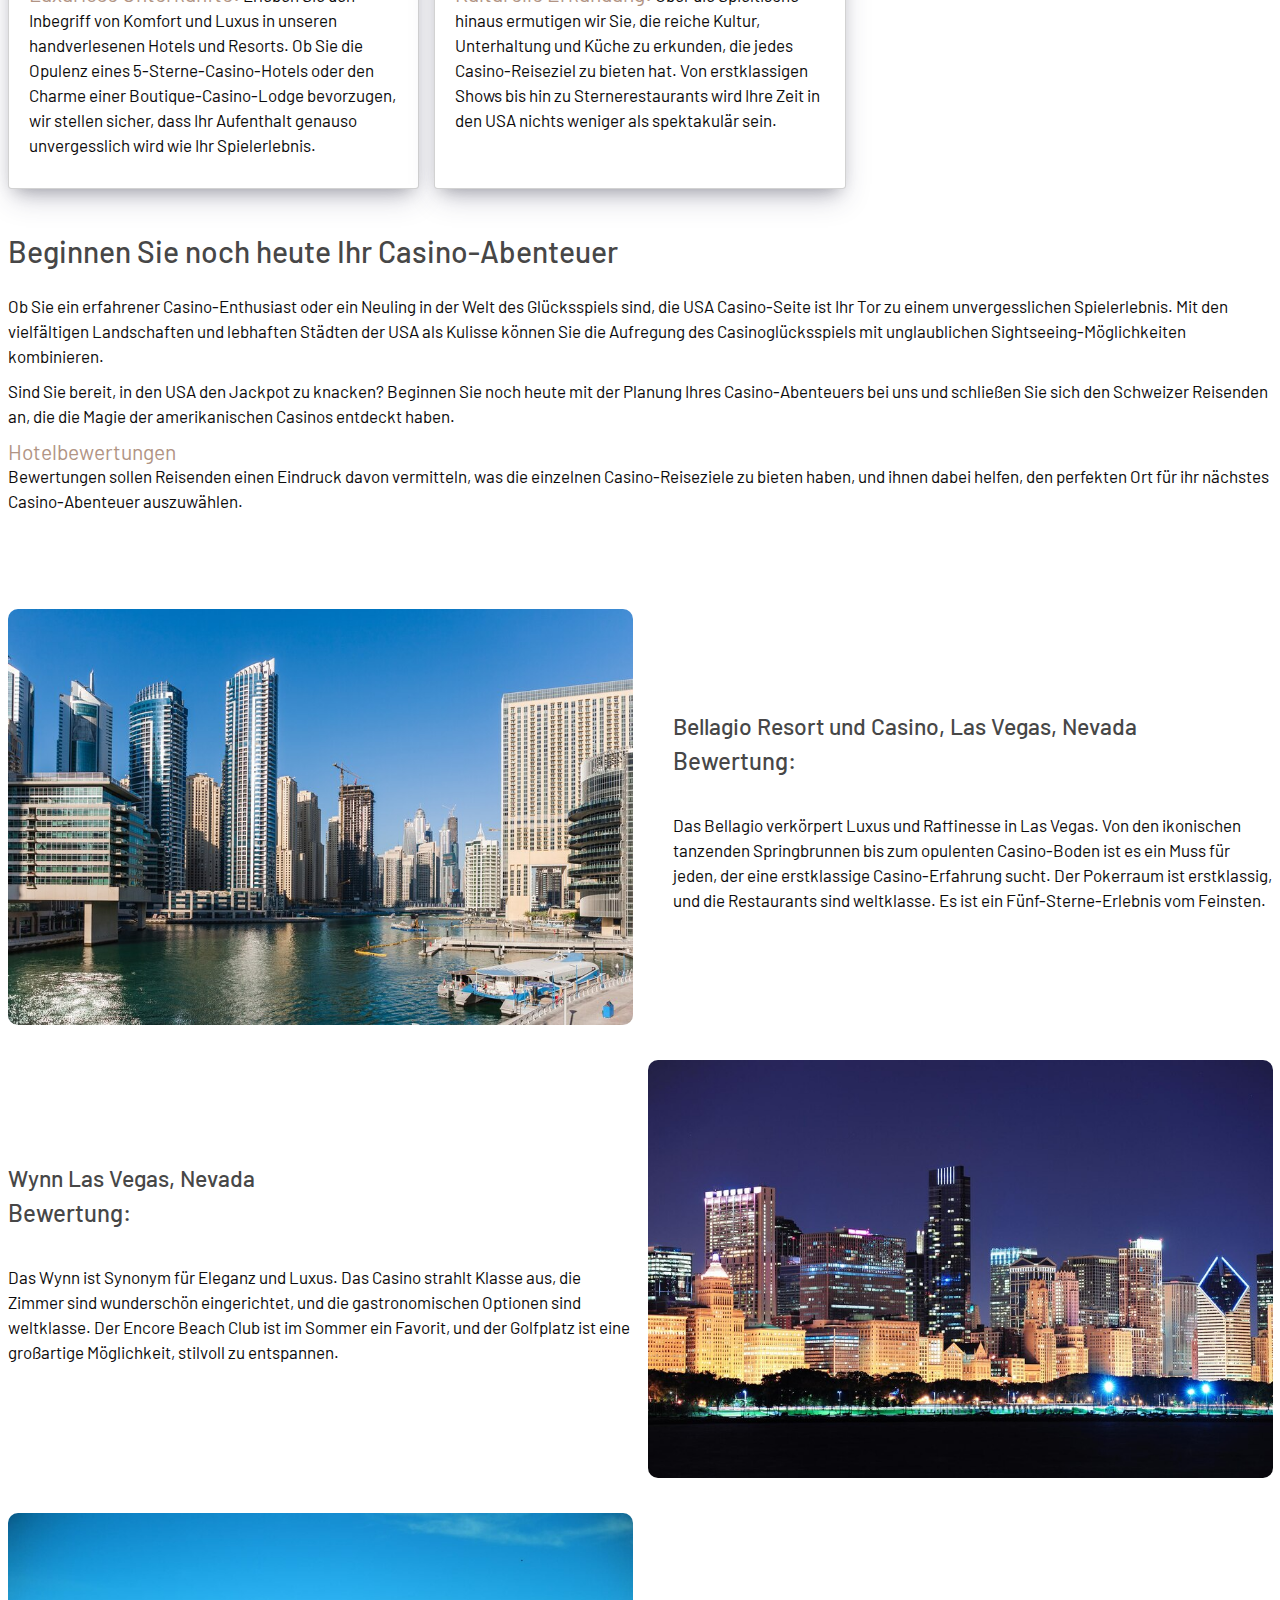
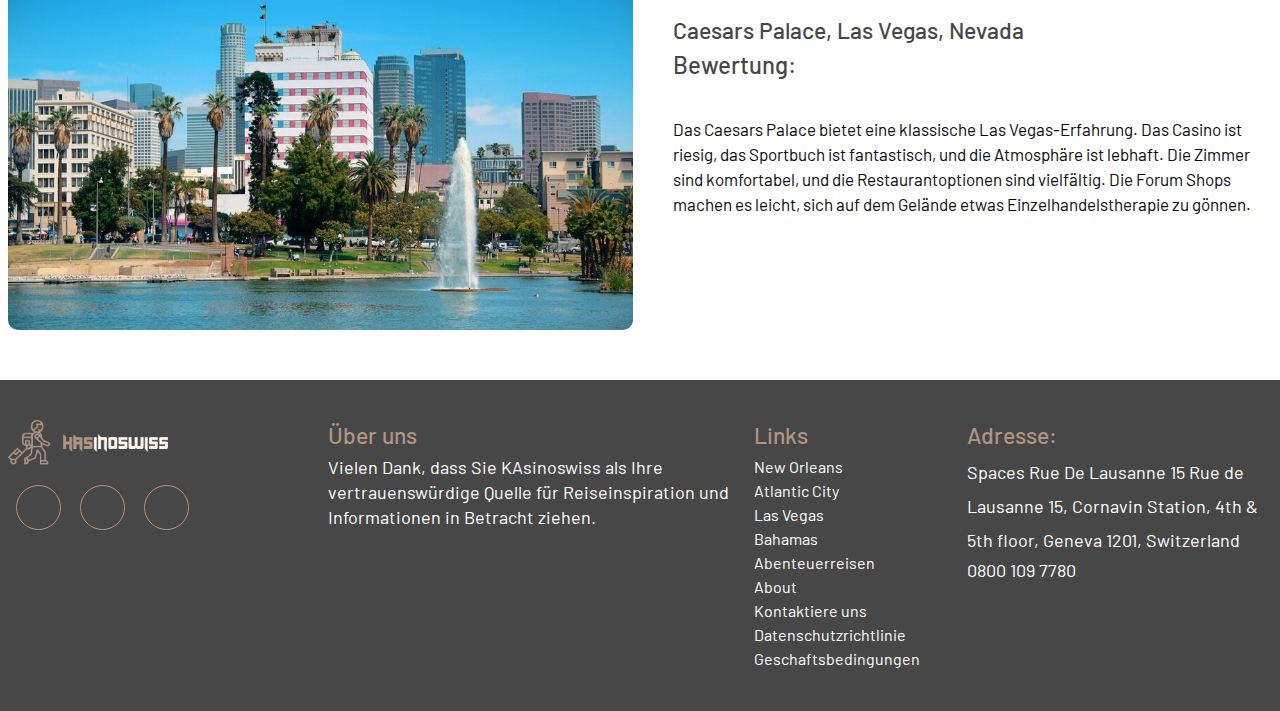
==== commit fe17de47: "changes menu hide" ====
--- a/index.html
+++ b/index.html
@@ -28,7 +28,7 @@
 
       <nav class="site-nav">
         <ul>
-          <li><a href="index.html" class=" menu active">Startseite</a></li>
+          <!-- <li><a href="index.html" class=" menu active">Startseite</a></li> -->
           <li><a href="new-orleans.html">New Orleans</a></li>
           <li><a href="atlantic-city.html"> Atlantic City</a></li>
           <li><a href="las-vegas.html">Las Vegas</a></li>
@@ -286,7 +286,7 @@
           <div class="footer__links">
             <h3> Links</h3>
             <ul>
-              <li><a href="index.html">Startseite</a></li>
+              <!-- <li><a href="index.html">Startseite</a></li> -->
               <li><a href="new-orleans.html">New Orleans</a></li>
               <li><a href="atlantic-city.html"> Atlantic City</a></li>
               <li><a href="las-vegas.html">Las Vegas</a></li>
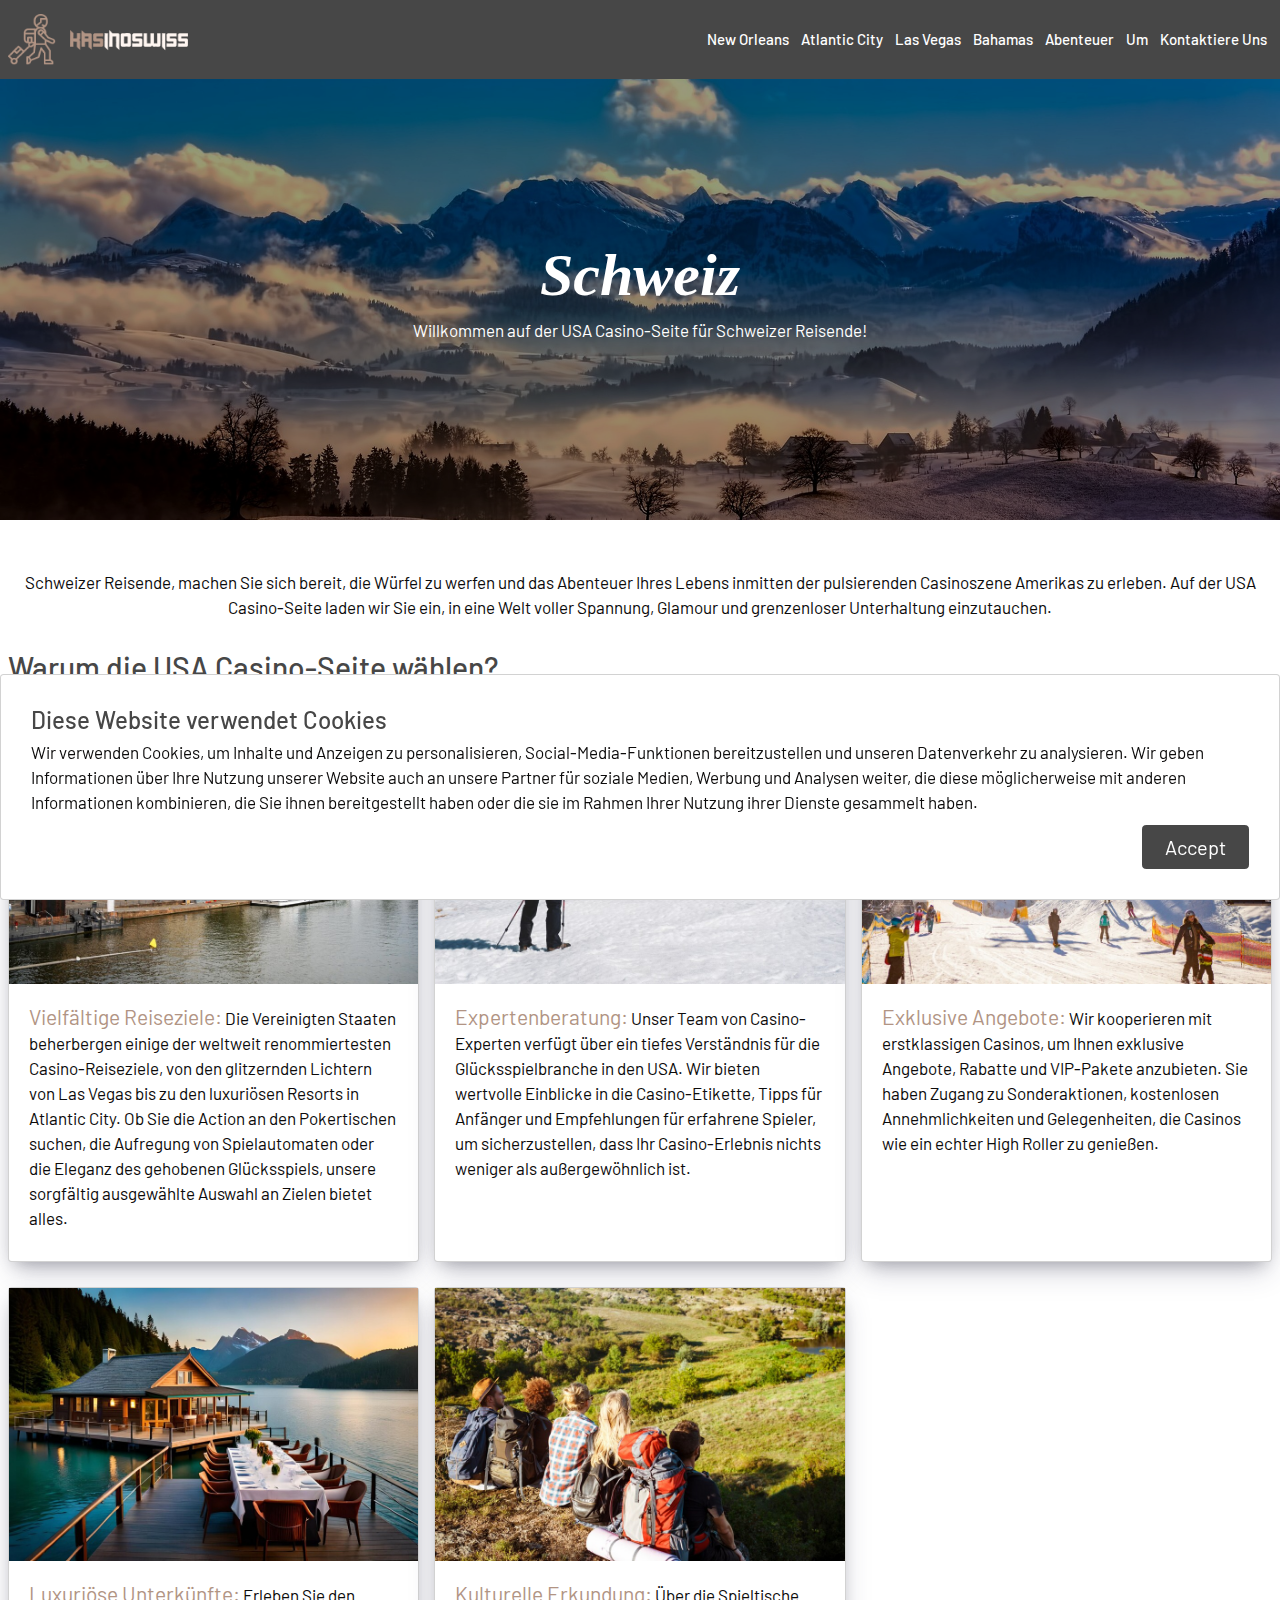
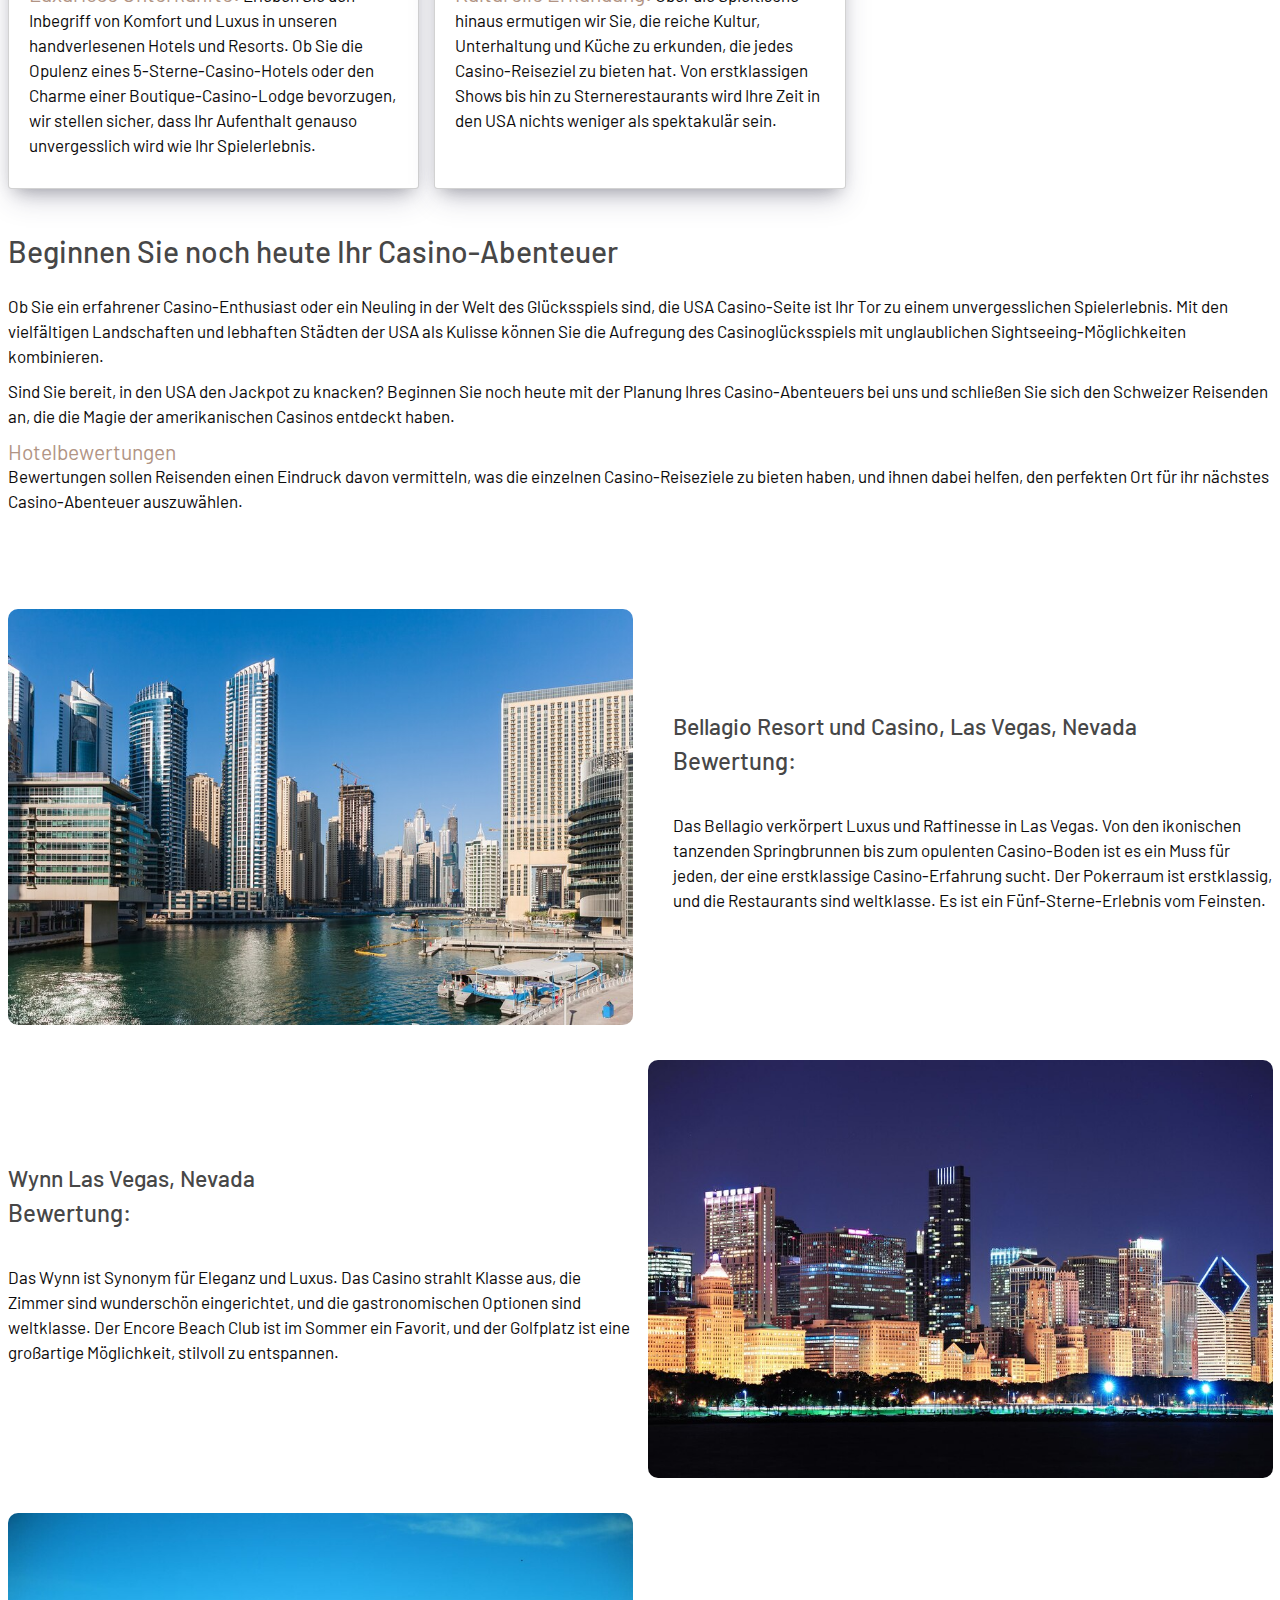
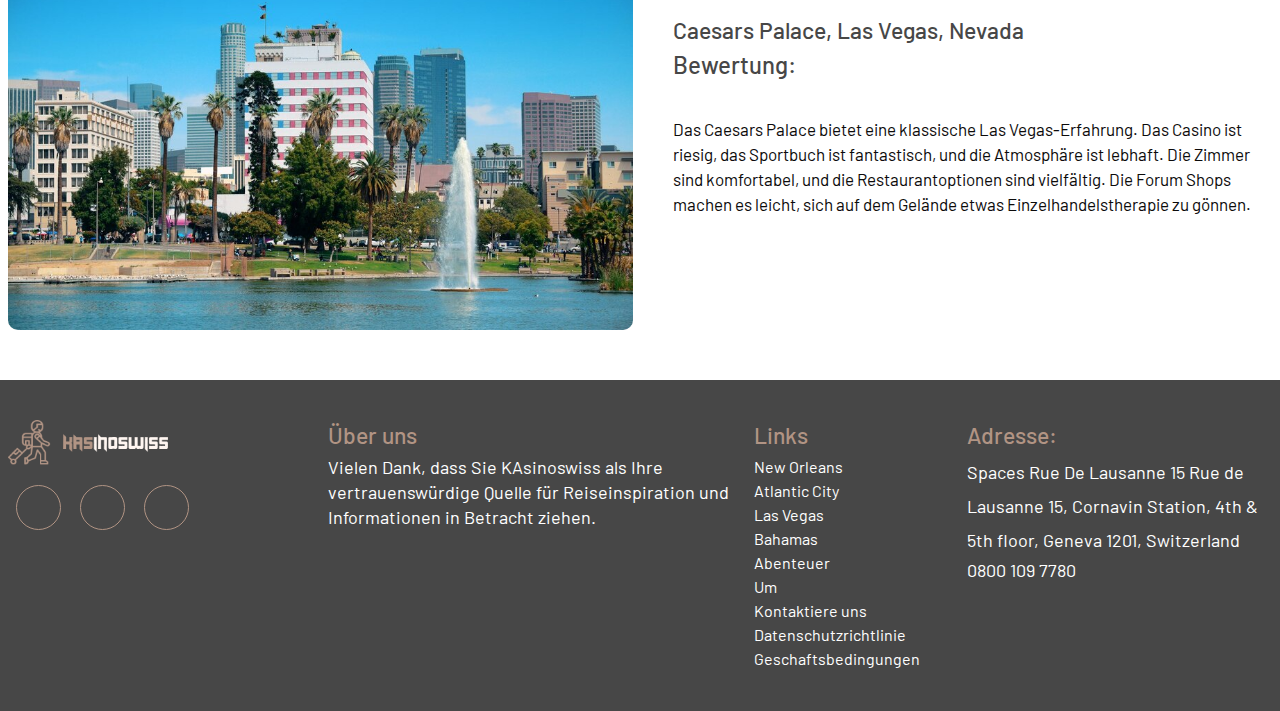
==== commit d20d1f37: "menu hide sandeepsd kumar" ====
--- a/index.html
+++ b/index.html
@@ -33,8 +33,8 @@
           <li><a href="atlantic-city.html"> Atlantic City</a></li>
           <li><a href="las-vegas.html">Las Vegas</a></li>
           <li><a href="bahamas.html">Bahamas</a></li>
-          <li><a href="abenteuerreisen.html">Abenteuerreisen</a></li>
-          <li><a href="about.html">About</a></li>
+          <li><a href="abenteuer.html">Abenteuer</a></li>
+          <li><a href="um.html">Um</a></li>
           <li><a href="kontaktiere-uns.html">Kontaktiere uns</a></li>
           <li>
           </li>
@@ -291,8 +291,8 @@
               <li><a href="atlantic-city.html"> Atlantic City</a></li>
               <li><a href="las-vegas.html">Las Vegas</a></li>
               <li><a href="bahamas.html">Bahamas</a></li>
-              <li><a href="abenteuerreisen.html">Abenteuerreisen</a></li>
-              <li><a href="about.html">About</a></li>
+              <li><a href="abenteuerreisen.html">Abenteuer</a></li>
+              <li><a href="um.html">Um</a></li>
               <li><a href="kontaktiere-uns.html">Kontaktiere uns</a></li>
               <li><a href="datenschutzrichtlinie.html">Datenschutzrichtlinie</a></li>
               <li><a href="geschaftsbedingungen.html">Geschaftsbedingungen</a></li>
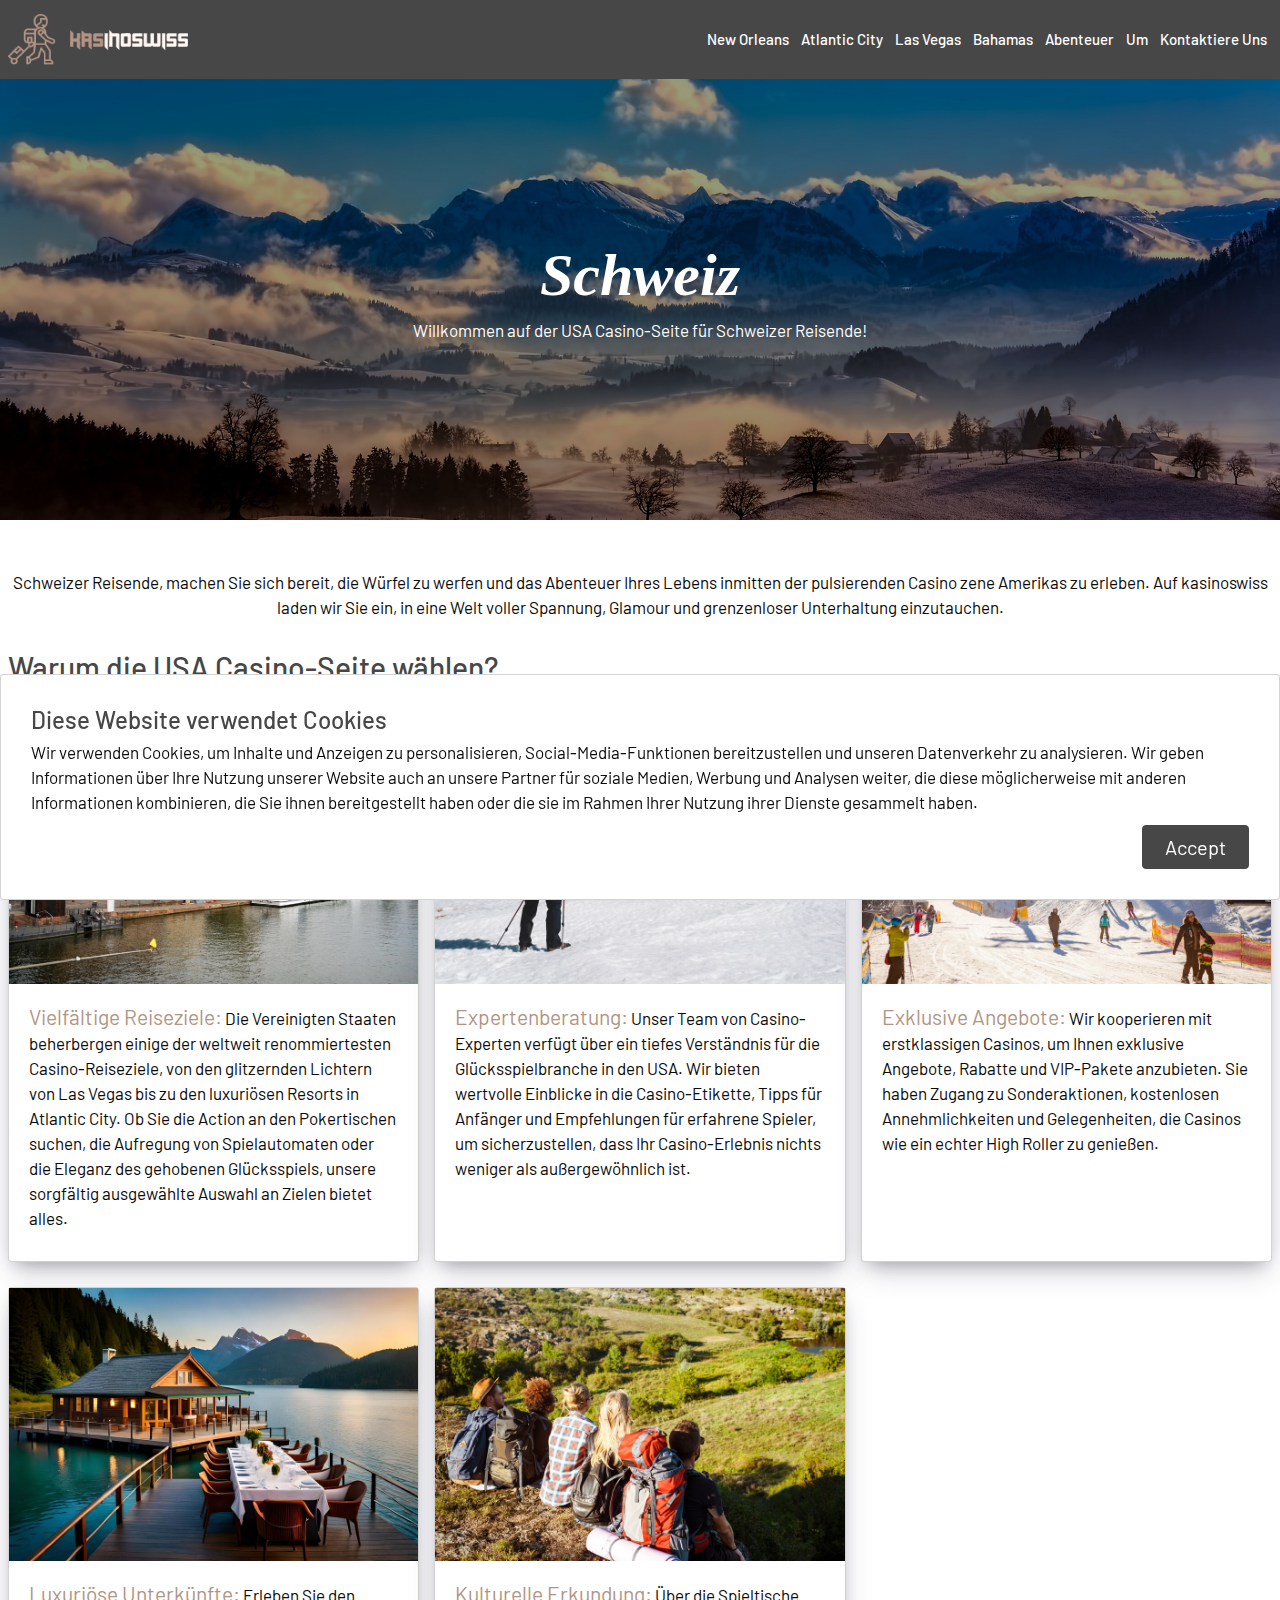
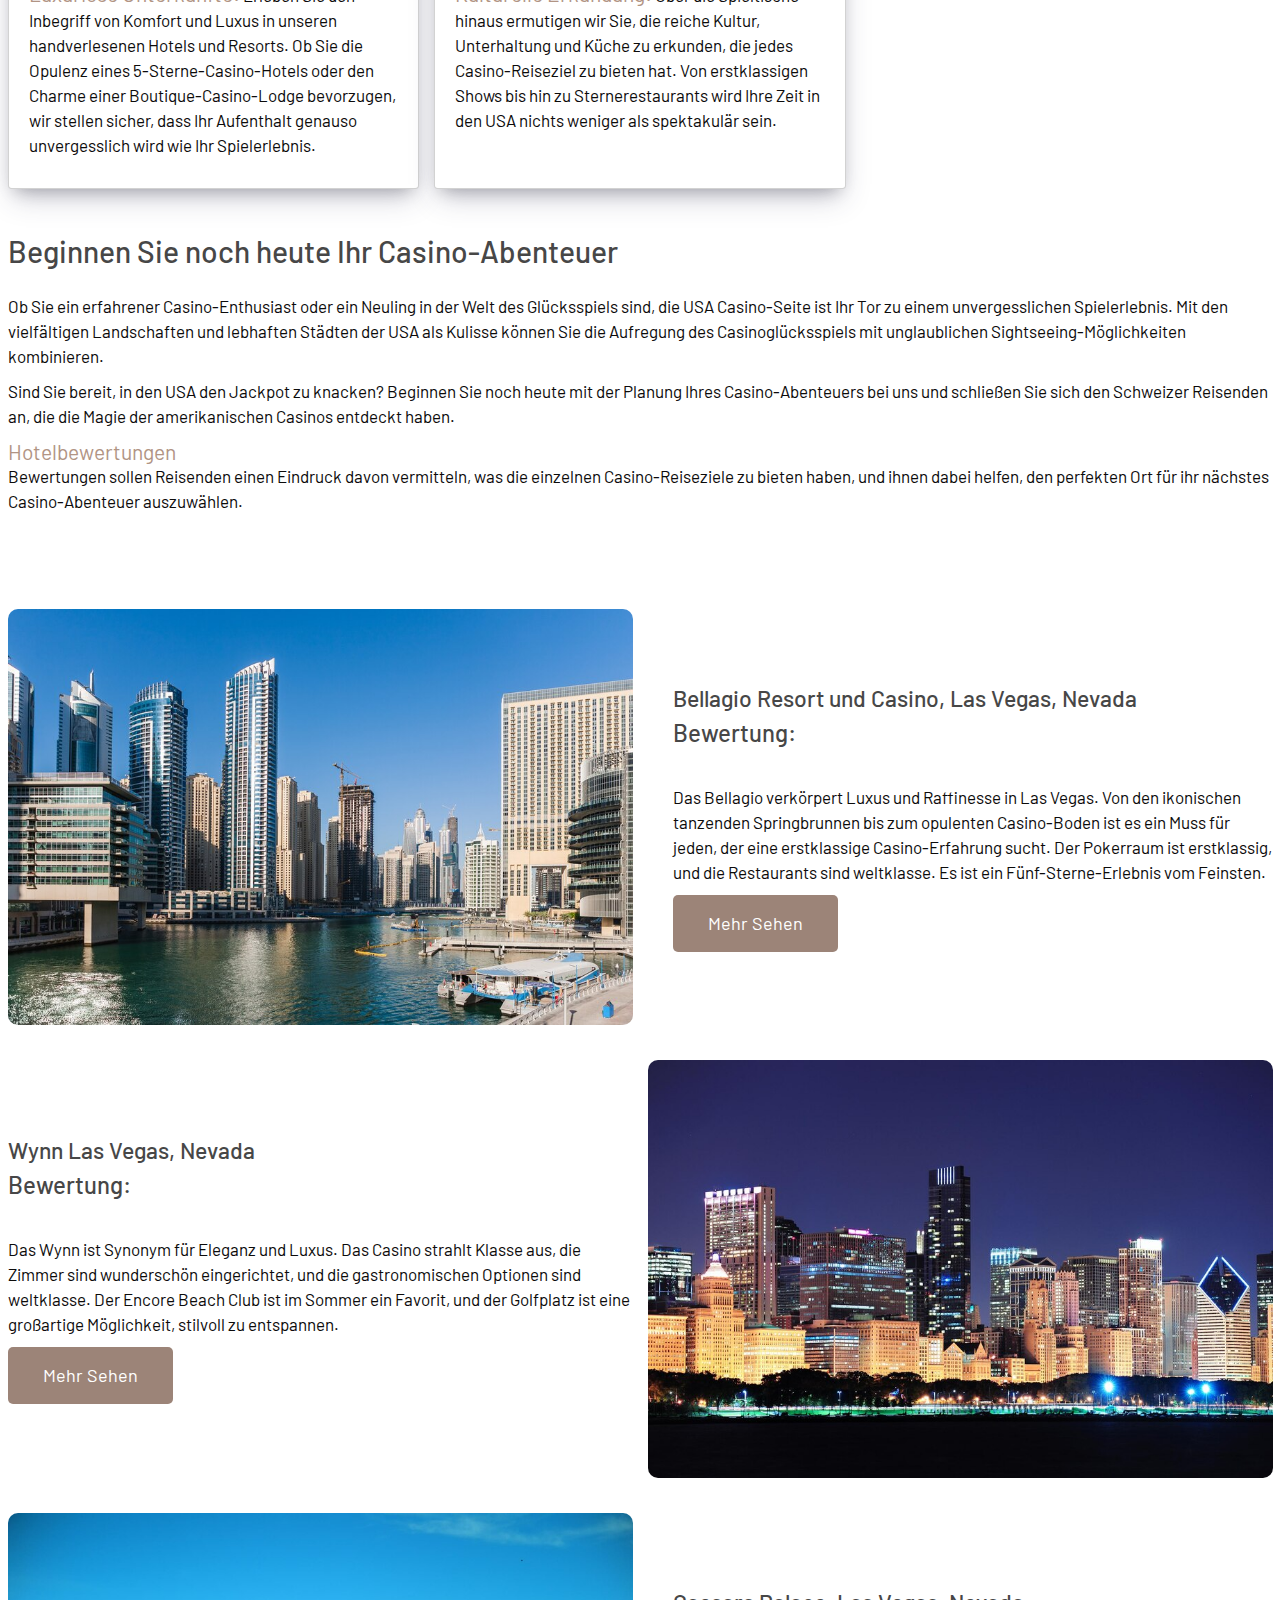
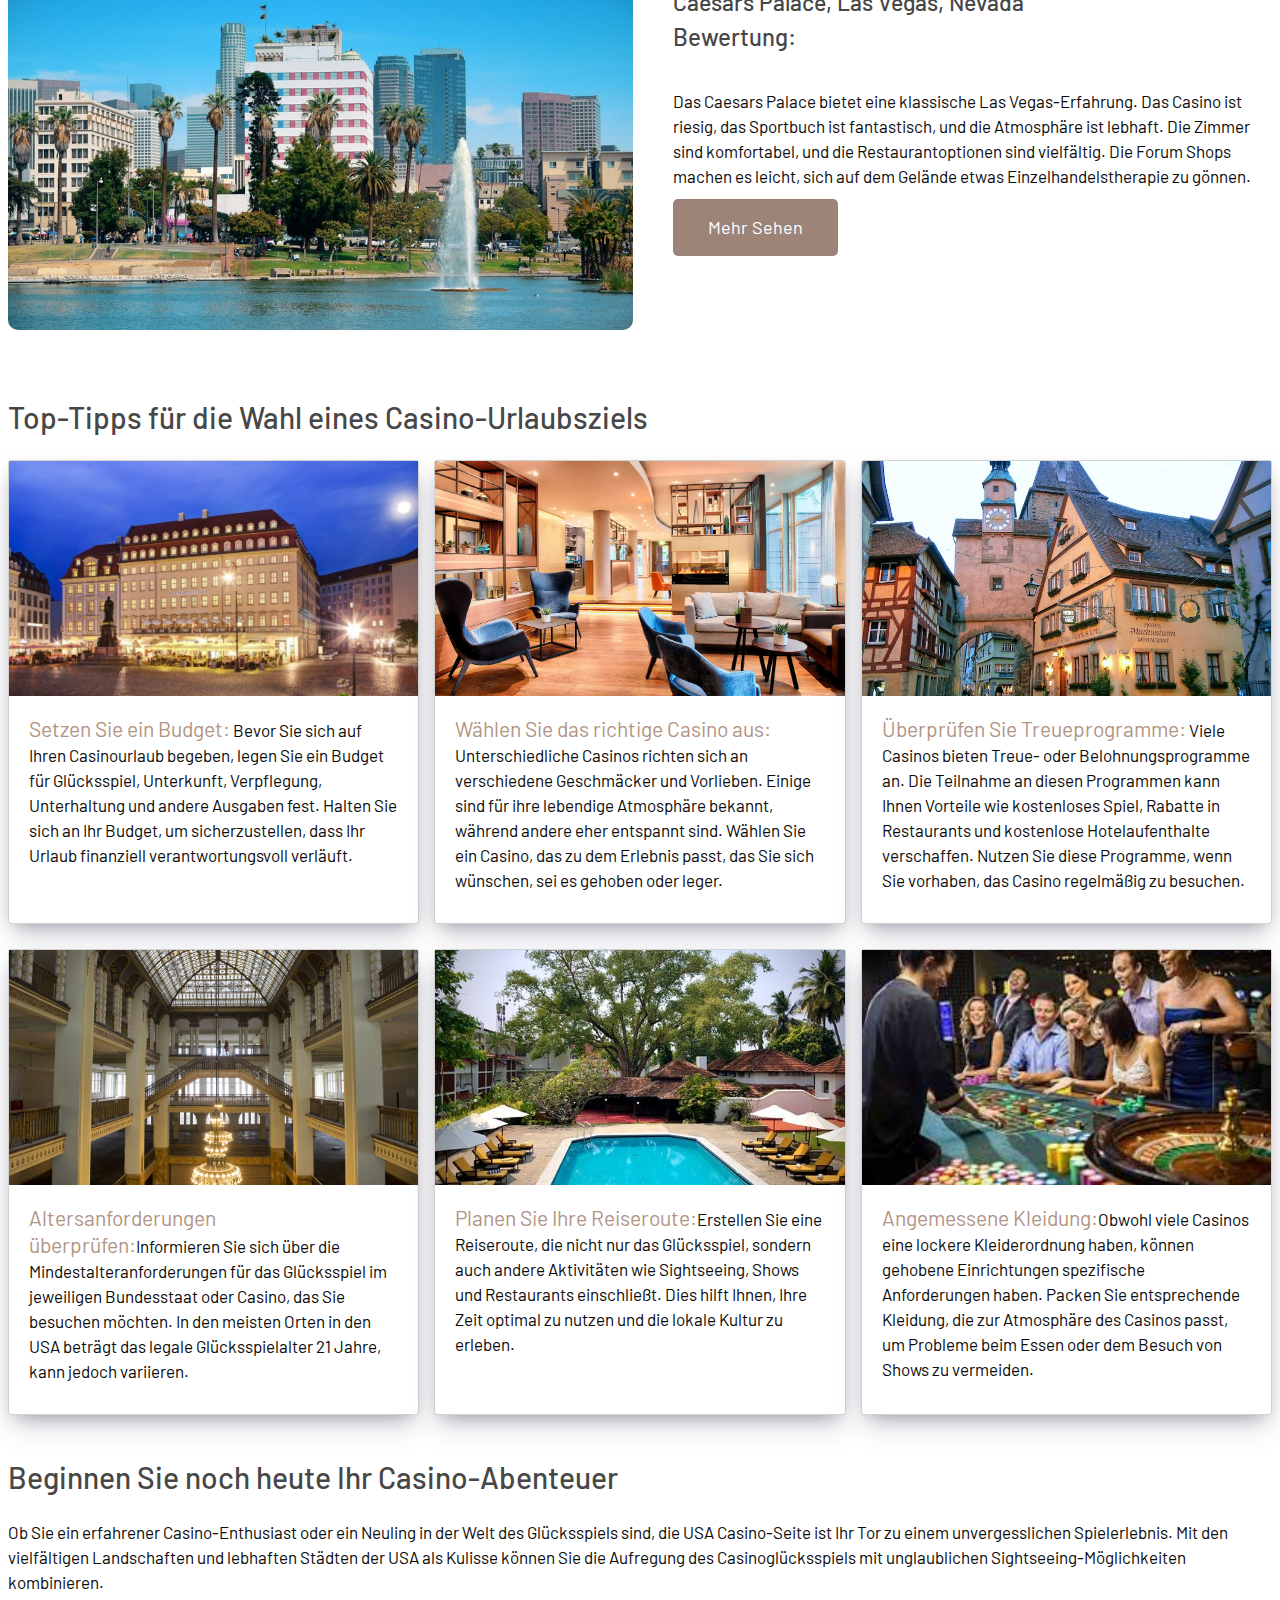
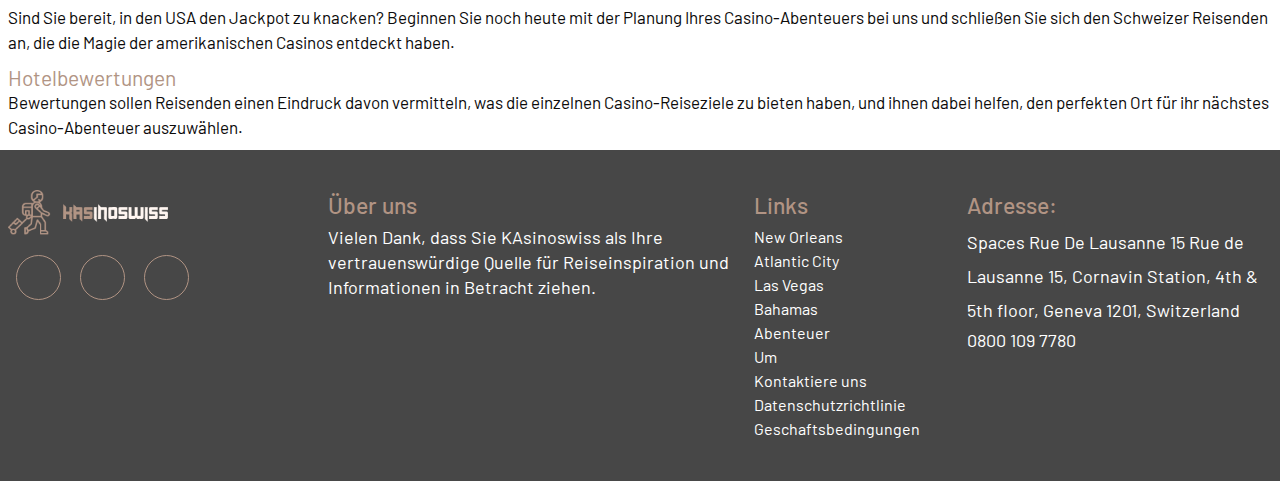
==== commit 4786f2f1: "fixed" ====
--- a/index.html
+++ b/index.html
@@ -73,9 +73,12 @@
       <div class="row">
         <div class="col-lg-12">
           <div class="homecontent__text">
-            <p>Schweizer Reisende, machen Sie sich bereit, die Würfel zu werfen und das Abenteuer Ihres Lebens inmitten
-              der pulsierenden Casinoszene Amerikas zu erleben. Auf der USA Casino-Seite laden wir Sie ein, in eine Welt
-              voller Spannung, Glamour und grenzenloser Unterhaltung einzutauchen. </p>
+            <p>
+              Schweizer Reisende, machen Sie sich bereit, die Würfel zu werfen und das Abenteuer
+              Ihres Lebens inmitten der pulsierenden Casino zene Amerikas zu erleben. Auf
+              kasinoswiss laden wir Sie ein, in eine Welt voller Spannung, Glamour und grenzenloser
+              Unterhaltung einzutauchen.
+            </p>
           </div>
         </div>
       </div>
@@ -94,67 +97,71 @@
               <img src="images/travelcard1.jpg" class="img-fluid" alt="travelcard1">
             </div>
             <div class="travel__content">
-            <p><span>Vielfältige Reiseziele:</span> Die Vereinigten Staaten beherbergen einige der weltweit
-              renommiertesten Casino-Reiseziele, von den glitzernden Lichtern von Las Vegas bis zu den luxuriösen
-              Resorts in Atlantic City. Ob Sie die Action an den Pokertischen suchen, die Aufregung von Spielautomaten
-              oder die Eleganz des gehobenen Glücksspiels, unsere sorgfältig ausgewählte Auswahl an Zielen bietet alles.
-            </p>
-            </div>
-          </div>
-          </div>
-          <div class="col-lg-4 col-md-6 col-sm-12 margin">
-            <div class="homemain__text card">
-              <div class="travelcard-picture">
-                <img src="images/travelcard2.jpg" class="img-fluid" alt="travelcard2">
-              </div>
-              <div class="travel__content">
-            <p><span>Expertenberatung:</span> Unser Team von Casino-Experten verfügt über ein tiefes Verständnis für die
-              Glücksspielbranche in den USA. Wir bieten wertvolle Einblicke in die Casino-Etikette, Tipps für Anfänger
-              und Empfehlungen für erfahrene Spieler, um sicherzustellen, dass Ihr Casino-Erlebnis nichts weniger als
-              außergewöhnlich ist.
-            </p>
-            </div>
-            </div>
-            </div>
-            <div class="col-lg-4 col-md-6 col-sm-12 margin">
-              <div class="homemain__text card">
-                <div class="travelcard-picture">
-                  <img src="images/travelcard3.jpg" class="img-fluid" alt="travelcard3">
-                </div>
-                <div class="travel__content">
-            <p><span> Exklusive Angebote:</span> Wir kooperieren mit erstklassigen Casinos, um Ihnen exklusive Angebote,
-              Rabatte und VIP-Pakete anzubieten. Sie haben Zugang zu Sonderaktionen, kostenlosen Annehmlichkeiten und
-              Gelegenheiten, die Casinos wie ein echter High Roller zu genießen. </p>
-              </div>
-              </div>
-              </div>
-              <div class="col-lg-4 col-md-6 col-sm-12 margin">
-                <div class="homemain__text card">
-                  <div class="travelcard-picture">
-                    <img src="images/travelcard4.jpg" class="img-fluid" alt="travelcard4">
-                  </div>
-                  <div class="travel__content">
-            <p><span>Luxuriöse Unterkünfte:</span> Erleben Sie den Inbegriff von Komfort und Luxus in unseren
-              handverlesenen Hotels und Resorts. Ob Sie die Opulenz eines 5-Sterne-Casino-Hotels oder den Charme einer
-              Boutique-Casino-Lodge bevorzugen, wir stellen sicher, dass Ihr Aufenthalt genauso unvergesslich wird wie
-              Ihr Spielerlebnis.</p>
-              </div>
-              </div>
-              </div>
-              <div class="col-lg-4 col-md-6 col-sm-12 margin">
-                <div class="homemain__text card">
-                  <div class="travelcard-picture">
-                    <img src="images/travelcard5.jpg" class="img-fluid" alt="travelcard5">
-                  </div>
-                  <div class="travel__content">
-            <p><span>Kulturelle Erkundung:</span> Über die Spieltische hinaus ermutigen wir Sie, die reiche Kultur,
-              Unterhaltung und Küche zu erkunden, die jedes Casino-Reiseziel zu bieten hat. Von erstklassigen Shows bis
-              hin zu Sternerestaurants wird Ihre Zeit in den USA nichts weniger als spektakulär sein. </p>
-</div>
-</div>
-</div>
-        </div>
-        <div class="row">
+              <p><span>Vielfältige Reiseziele:</span> Die Vereinigten Staaten beherbergen einige der weltweit
+                renommiertesten Casino-Reiseziele, von den glitzernden Lichtern von Las Vegas bis zu den luxuriösen
+                Resorts in Atlantic City. Ob Sie die Action an den Pokertischen suchen, die Aufregung von Spielautomaten
+                oder die Eleganz des gehobenen Glücksspiels, unsere sorgfältig ausgewählte Auswahl an Zielen bietet
+                alles.
+              </p>
+            </div>
+          </div>
+        </div>
+        <div class="col-lg-4 col-md-6 col-sm-12 margin">
+          <div class="homemain__text card">
+            <div class="travelcard-picture">
+              <img src="images/travelcard2.jpg" class="img-fluid" alt="travelcard2">
+            </div>
+            <div class="travel__content">
+              <p><span>Expertenberatung:</span> Unser Team von Casino-Experten verfügt über ein tiefes Verständnis für
+                die
+                Glücksspielbranche in den USA. Wir bieten wertvolle Einblicke in die Casino-Etikette, Tipps für Anfänger
+                und Empfehlungen für erfahrene Spieler, um sicherzustellen, dass Ihr Casino-Erlebnis nichts weniger als
+                außergewöhnlich ist.
+              </p>
+            </div>
+          </div>
+        </div>
+        <div class="col-lg-4 col-md-6 col-sm-12 margin">
+          <div class="homemain__text card">
+            <div class="travelcard-picture">
+              <img src="images/travelcard3.jpg" class="img-fluid" alt="travelcard3">
+            </div>
+            <div class="travel__content">
+              <p><span> Exklusive Angebote:</span> Wir kooperieren mit erstklassigen Casinos, um Ihnen exklusive
+                Angebote,
+                Rabatte und VIP-Pakete anzubieten. Sie haben Zugang zu Sonderaktionen, kostenlosen Annehmlichkeiten und
+                Gelegenheiten, die Casinos wie ein echter High Roller zu genießen. </p>
+            </div>
+          </div>
+        </div>
+        <div class="col-lg-4 col-md-6 col-sm-12 margin">
+          <div class="homemain__text card">
+            <div class="travelcard-picture">
+              <img src="images/travelcard4.jpg" class="img-fluid" alt="travelcard4">
+            </div>
+            <div class="travel__content">
+              <p><span>Luxuriöse Unterkünfte:</span> Erleben Sie den Inbegriff von Komfort und Luxus in unseren
+                handverlesenen Hotels und Resorts. Ob Sie die Opulenz eines 5-Sterne-Casino-Hotels oder den Charme einer
+                Boutique-Casino-Lodge bevorzugen, wir stellen sicher, dass Ihr Aufenthalt genauso unvergesslich wird wie
+                Ihr Spielerlebnis.</p>
+            </div>
+          </div>
+        </div>
+        <div class="col-lg-4 col-md-6 col-sm-12 margin">
+          <div class="homemain__text card">
+            <div class="travelcard-picture">
+              <img src="images/travelcard5.jpg" class="img-fluid" alt="travelcard5">
+            </div>
+            <div class="travel__content">
+              <p><span>Kulturelle Erkundung:</span> Über die Spieltische hinaus ermutigen wir Sie, die reiche Kultur,
+                Unterhaltung und Küche zu erkunden, die jedes Casino-Reiseziel zu bieten hat. Von erstklassigen Shows
+                bis
+                hin zu Sternerestaurants wird Ihre Zeit in den USA nichts weniger als spektakulär sein. </p>
+            </div>
+          </div>
+        </div>
+      </div>
+      <div class="row">
         <div class="col-lg-12">
           <div class="homemain__text">
             <h2>Beginnen Sie noch heute Ihr Casino-Abenteuer</h2>
@@ -200,6 +207,8 @@
               zum opulenten Casino-Boden ist es ein Muss für jeden, der eine erstklassige Casino-Erfahrung sucht. Der
               Pokerraum ist erstklassig, und die Restaurants sind weltklasse. Es ist ein Fünf-Sterne-Erlebnis vom
               Feinsten. </p>
+            <a href="https://bellagio.mgmresorts.com/en.html?ecid=GMB_BE_HO" target="_blank" class="btn-bar">mehr
+              sehen</a>
           </div>
         </div>
       </div>
@@ -220,6 +229,7 @@
               weltklasse. Der Encore Beach Club ist im Sommer ein Favorit, und der Golfplatz ist eine großartige
               Möglichkeit, stilvoll zu entspannen.
             </p>
+            <a href="https://www.wynnlasvegas.com/" target="_blank" class="btn-bar">mehr sehen</a>
           </div>
         </div>
         <div class="col-lg-6 cl-md-6 col-sm-12">
@@ -249,12 +259,126 @@
               fantastisch, und die Atmosphäre ist lebhaft. Die Zimmer sind komfortabel, und die Restaurantoptionen sind
               vielfältig. Die Forum Shops machen es leicht, sich auf dem Gelände etwas Einzelhandelstherapie zu gönnen.
             </p>
+            <a href="https://www.caesars.com/caesars-palace?utm_campaign=GMB&utm_source=google&u
+            tm_medium=local&utm_term=CaesarsPalaceLasVegasHotelandCasino&utm_content=h
+            otel&y_source=1_NDM2Njg2Ny03MTUtbG9jYXRpb24ud2Vic2l0ZQ==" target="_blank" class="btn-bar">mehr sehen</a>
           </div>
         </div>
       </div>
     </div>
   </section>
   <!-- site homecard end -->
+
+
+
+  <!-- site homemain start -->
+  <section class="homemain" id="update-data">
+    <div class="container">
+      <h2>Top-Tipps für die Wahl eines Casino-Urlaubsziels </h2>
+      <div class="row">
+        <div class="col-lg-4 col-md-6 col-sm-12 margin">
+          <div class="homemain__text card">
+            <div class="travelcard-picture">
+              <img src="images/ht1.jpg" class="img-fluid" alt="travelcard2">
+            </div>
+            <div class="travel__content">
+              <p><span>Setzen Sie ein Budget:</span> Bevor Sie sich auf Ihren Casinourlaub begeben, legen Sie
+                ein Budget für Glücksspiel, Unterkunft, Verpflegung, Unterhaltung und andere
+                Ausgaben fest. Halten Sie sich an Ihr Budget, um sicherzustellen, dass Ihr Urlaub
+                finanziell verantwortungsvoll verläuft.
+              </p>
+            </div>
+          </div>
+        </div>
+        <div class="col-lg-4 col-md-6 col-sm-12 margin">
+          <div class="homemain__text card">
+            <div class="travelcard-picture">
+              <img src="images/ht2.jpg" class="img-fluid" alt="travelcard3">
+            </div>
+            <div class="travel__content">
+              <p><span> Wählen Sie das richtige Casino aus:</span> Unterschiedliche Casinos richten sich an
+                verschiedene Geschmäcker und Vorlieben. Einige sind für ihre lebendige
+                Atmosphäre bekannt, während andere eher entspannt sind. Wählen Sie ein
+                Casino, das zu dem Erlebnis passt, das Sie sich wünschen, sei es gehoben oder
+                leger. </p>
+            </div>
+          </div>
+        </div>
+        <div class="col-lg-4 col-md-6 col-sm-12 margin">
+          <div class="homemain__text card">
+            <div class="travelcard-picture">
+              <img src="images/ht3.jpg" class="img-fluid" alt="travelcard4">
+            </div>
+            <div class="travel__content">
+              <p><span>Überprüfen Sie Treueprogramme:</span> Viele Casinos bieten Treue- oder
+                Belohnungsprogramme an. Die Teilnahme an diesen Programmen kann Ihnen
+                Vorteile wie kostenloses Spiel, Rabatte in Restaurants und kostenlose
+                Hotelaufenthalte verschaffen. Nutzen Sie diese Programme, wenn Sie vorhaben,
+                das Casino regelmäßig zu besuchen.</p>
+            </div>
+          </div>
+        </div>
+        <div class="col-lg-4 col-md-6 col-sm-12 margin">
+          <div class="homemain__text card">
+            <div class="travelcard-picture">
+              <img src="images/ht4.jpg" class="img-fluid" alt="travelcard5">
+            </div>
+            <div class="travel__content">
+              <p><span>Altersanforderungen überprüfen:</span>Informieren Sie sich über die
+                Mindestalteranforderungen für das Glücksspiel im jeweiligen Bundesstaat oder
+                Casino, das Sie besuchen möchten. In den meisten Orten in den USA beträgt das
+                legale Glücksspielalter 21 Jahre, kann jedoch variieren. </p>
+            </div>
+          </div>
+        </div>
+        <div class="col-lg-4 col-md-6 col-sm-12 margin">
+          <div class="homemain__text card">
+            <div class="travelcard-picture">
+              <img src="images/ht5.jpg" class="img-fluid" alt="travelcard5">
+            </div>
+            <div class="travel__content">
+              <p><span>Planen Sie Ihre Reiseroute:</span>Erstellen Sie eine Reiseroute, die nicht nur das
+                Glücksspiel, sondern auch andere Aktivitäten wie Sightseeing, Shows und
+                Restaurants einschließt. Dies hilft Ihnen, Ihre Zeit optimal zu nutzen und die
+                lokale Kultur zu erleben. </p>
+            </div>
+          </div>
+        </div>
+        <div class="col-lg-4 col-md-6 col-sm-12 margin">
+          <div class="homemain__text card">
+            <div class="travelcard-picture">
+              <img src="images/ht6.jpg" class="img-fluid" alt="travelcard5">
+            </div>
+            <div class="travel__content">
+              <p><span>Angemessene Kleidung:</span>Obwohl viele Casinos eine lockere Kleiderordnung
+                haben, können gehobene Einrichtungen spezifische Anforderungen haben.
+                Packen Sie entsprechende Kleidung, die zur Atmosphäre des Casinos passt, um
+                Probleme beim Essen oder dem Besuch von Shows zu vermeiden. </p>
+            </div>
+          </div>
+        </div>
+      </div>
+      <div class="row">
+        <div class="col-lg-12">
+          <div class="homemain__text">
+            <h2>Beginnen Sie noch heute Ihr Casino-Abenteuer</h2>
+            <p>Ob Sie ein erfahrener Casino-Enthusiast oder ein Neuling in der Welt des Glücksspiels sind, die USA
+              Casino-Seite ist Ihr Tor zu einem unvergesslichen Spielerlebnis. Mit den vielfältigen Landschaften und
+              lebhaften Städten der USA als Kulisse können Sie die Aufregung des Casinoglücksspiels mit unglaublichen
+              Sightseeing-Möglichkeiten kombinieren.</p>
+            <p>Sind Sie bereit, in den USA den Jackpot zu knacken? Beginnen Sie noch heute mit der Planung Ihres
+              Casino-Abenteuers bei uns und schließen Sie sich den Schweizer Reisenden an, die die Magie der
+              amerikanischen Casinos entdeckt haben. </p>
+            <p><span class="d-block">Hotelbewertungen </span> Bewertungen sollen Reisenden einen Eindruck davon
+              vermitteln, was die
+              einzelnen Casino-Reiseziele zu bieten haben, und ihnen dabei helfen, den perfekten Ort für ihr nächstes
+              Casino-Abenteuer auszuwählen. </p>
+          </div>
+        </div>
+      </div>
+    </div>
+  </section>
+  <!-- site homemain end -->
 
   <!-- site footer start -->
   <div class="footer">
--- a/css/style.css
+++ b/css/style.css
@@ -859,9 +859,94 @@
   border: 1px solid #474747;
 }
 
+a.btn-bar {
+  background: #9c8478;
+  padding: 15px 0;
+  width: 100%;
+  max-width: 165px;
+  display: flex;
+  justify-content: center;
+  align-items: center;
+  color: #fff;
+  text-transform: capitalize;
+  font-size: 18px;
+  border-radius: 5px;
+  transition: .3s;
+}
+a.btn-bar:hover {
+  opacity: .7;
+}
+#update-data .travelcard-picture img {
+  height: 235px;
+  object-fit: cover;
+}
+.atlantic-city-UI .homemain__text.card {
+  border-radius: 30px 0px 30px 0px;
+  overflow: hidden;
+}
+.top-heading {
+  text-align: center;
+  margin-bottom: 45px;
+}
+
 /*cookie end*/
 section.homecard .row {
   margin-top: 35px;
 }
 
 /*# sourceMappingURL=style.css.map */
+
+
+/* faq */
+.accordion button.accordion-button {
+  background: #af9282 !important;
+  color: #fff !important;
+  font-size: 16px;
+}
+.accordion {
+  width: 100%;
+  margin: auto;
+  margin-top: 50px;
+  margin-bottom: 50px;
+}
+
+.accordion-item {
+  border: 1px solid #ccc;
+  border-radius: 4px;
+  box-shadow: 0 4px 8px rgba(0,0,0,0.1);
+  margin-bottom: 16px;
+}
+
+.accordion-button {
+  padding: 16px;
+  background: #FFF;
+  border: none;
+  width: 100%;
+  text-align: left;
+  cursor: pointer;
+  border-radius: 4px;
+}
+
+.accordion-button i.icon {
+  float: right;
+  color: #FF5A5F;
+}
+
+/* Updated Accordion Content Styles */
+.accordion-content {
+  padding: 0 16px;  /* Set padding to 0 initially */
+  max-height: 0;  /* Set max-height to 0 */
+  overflow: hidden;  /* Hide overflow */
+  transition: max-height 0.3s ease-out, padding 0.3s ease-out;  /* Add transition effect */
+  background: #f6f6f6;
+  border-top: 1px solid #ccc;
+  border-bottom-right-radius: 4px;
+  border-bottom-left-radius: 4px;
+}
+
+/* New Class for Expanded Content */
+.accordion-content.show {
+  max-height: 200px;  /* Set an appropriate max-height */
+  padding: 16px;  /* Reset the padding */
+  transition: max-height 0.3s ease-in, padding 0.3s ease-in;  /* Add transition effect */
+}
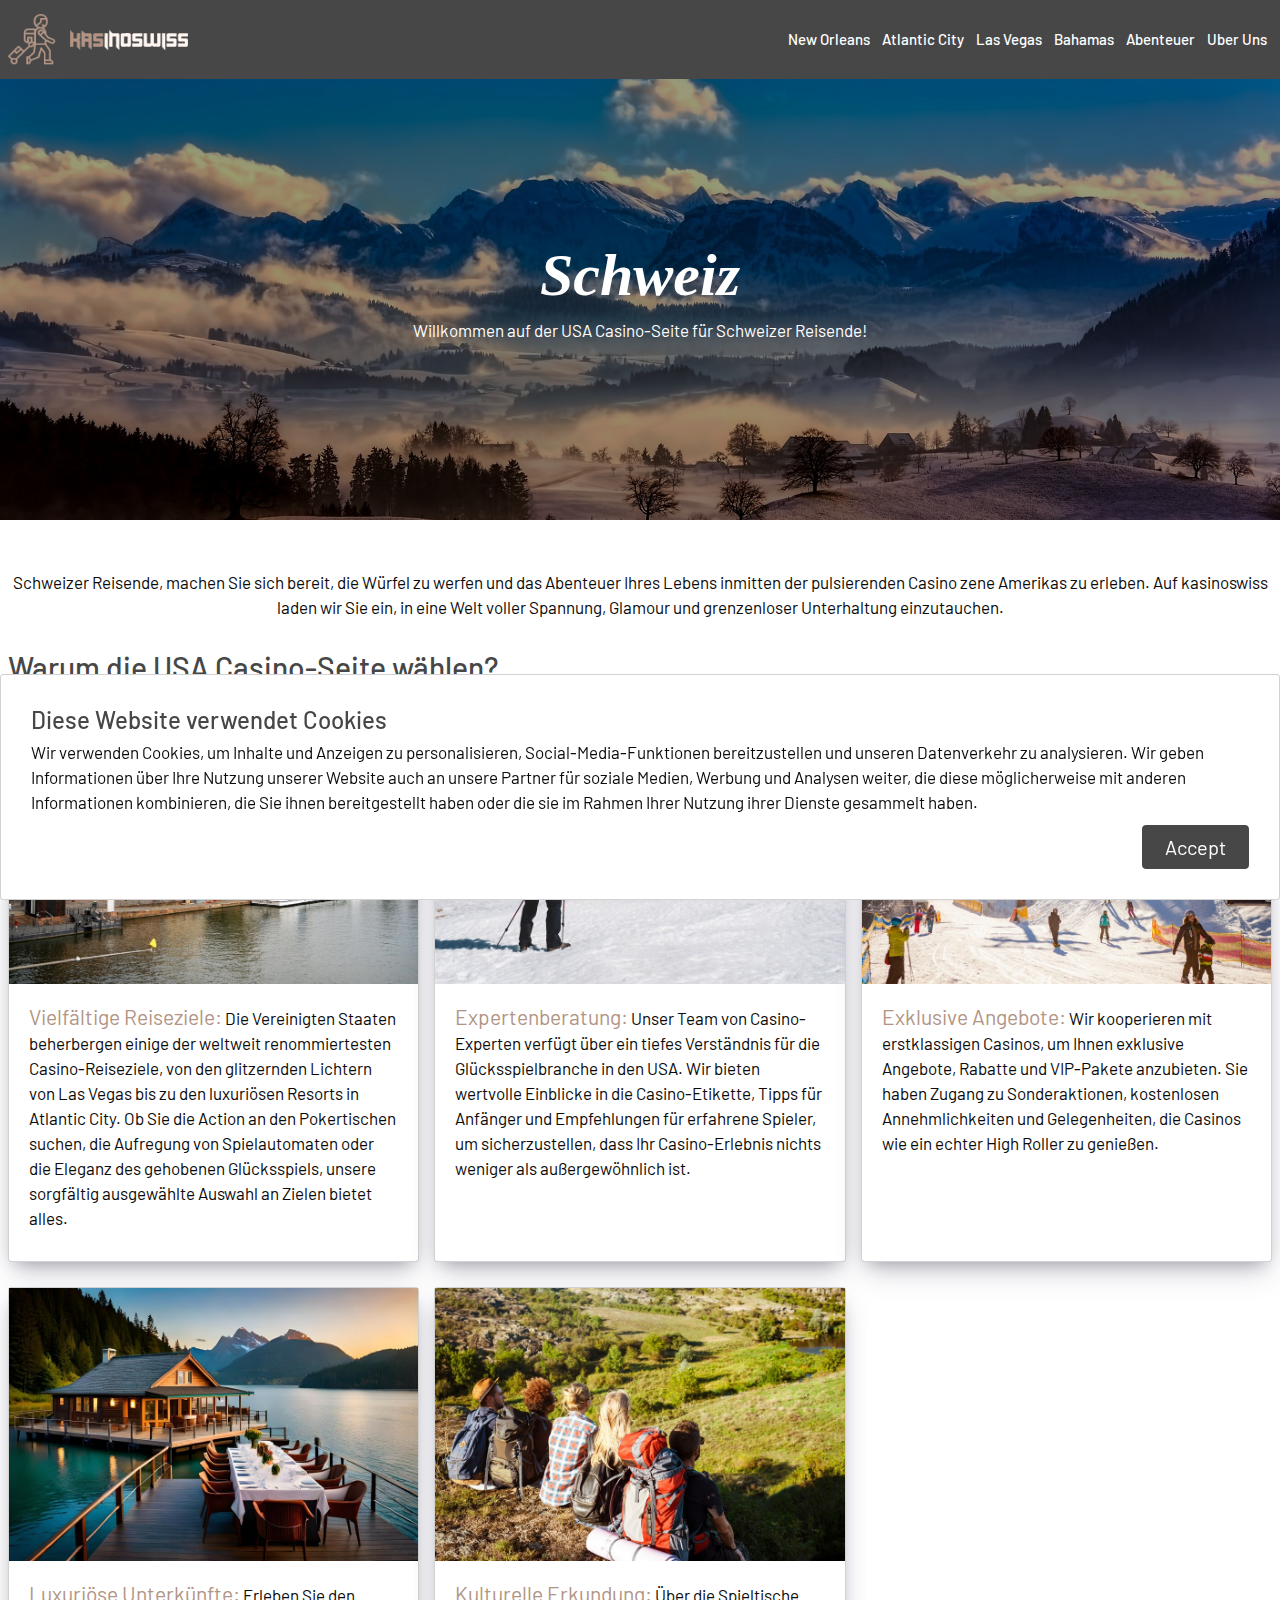
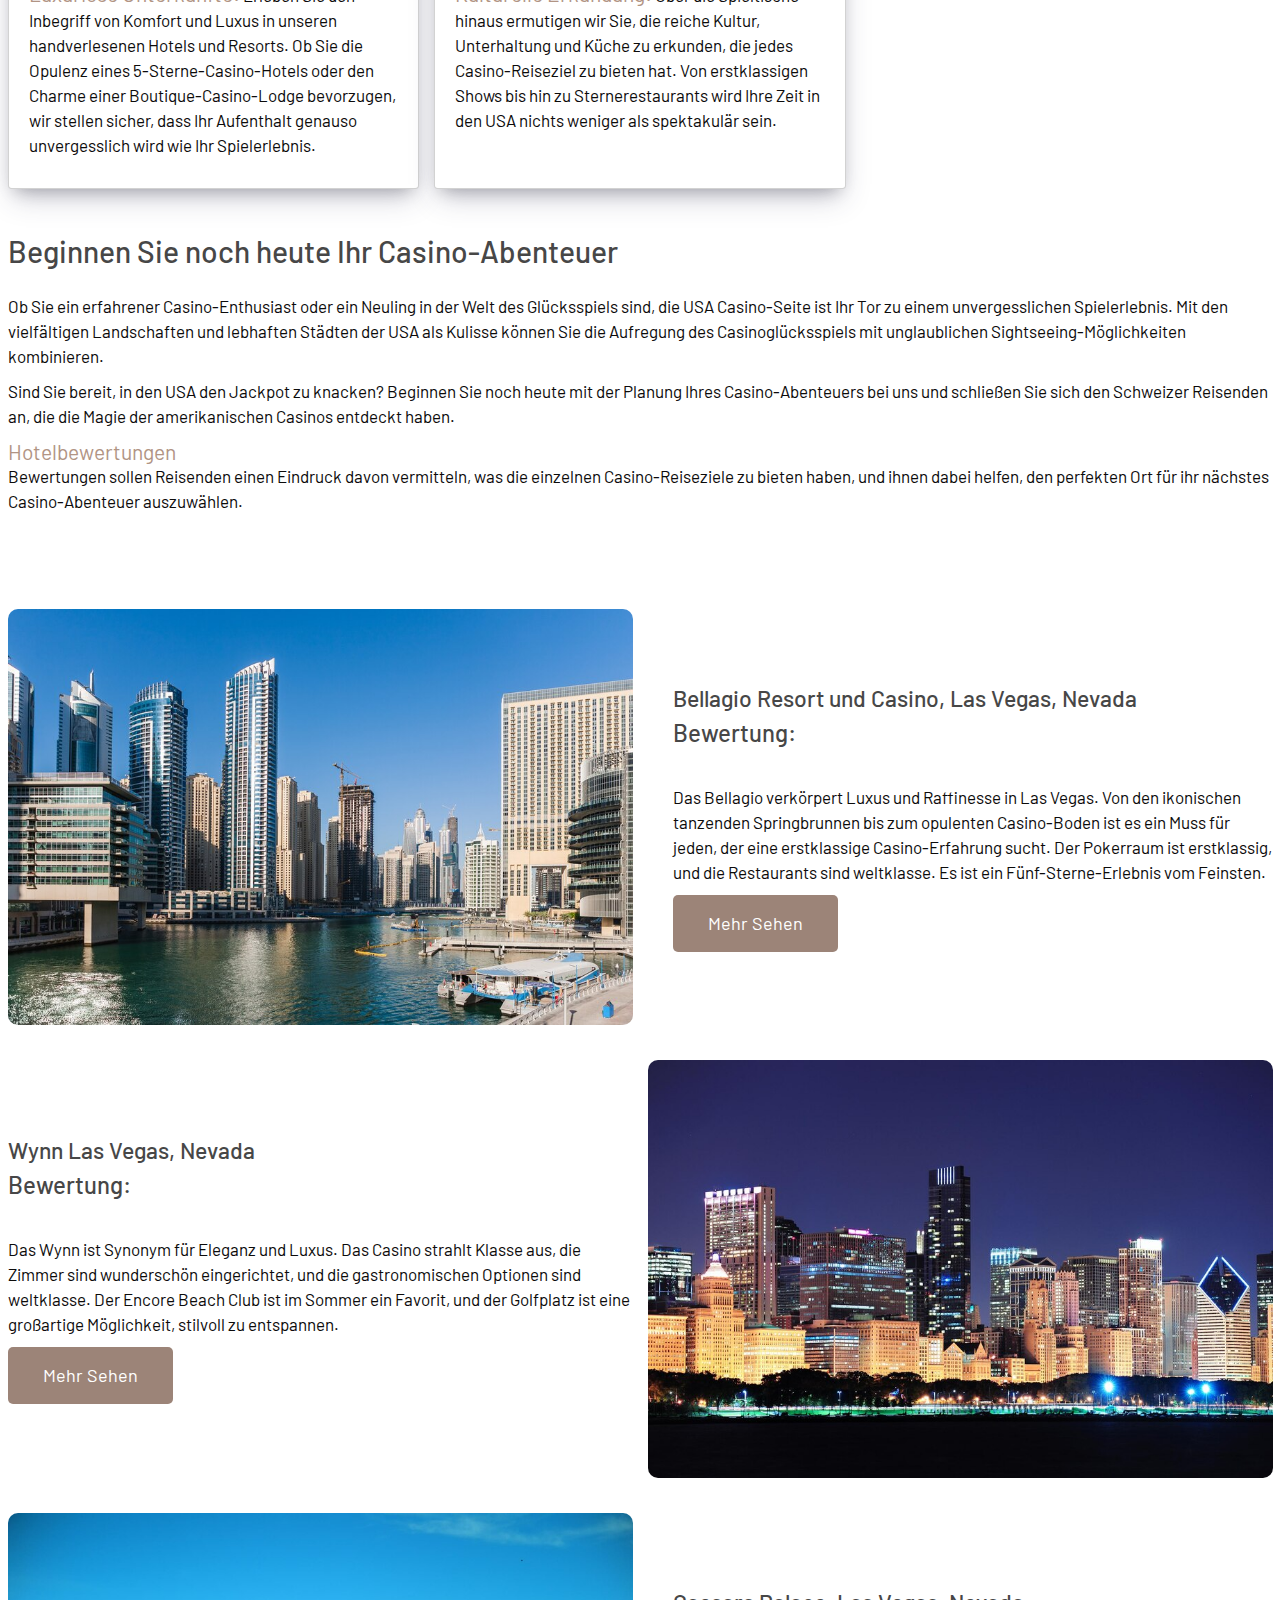
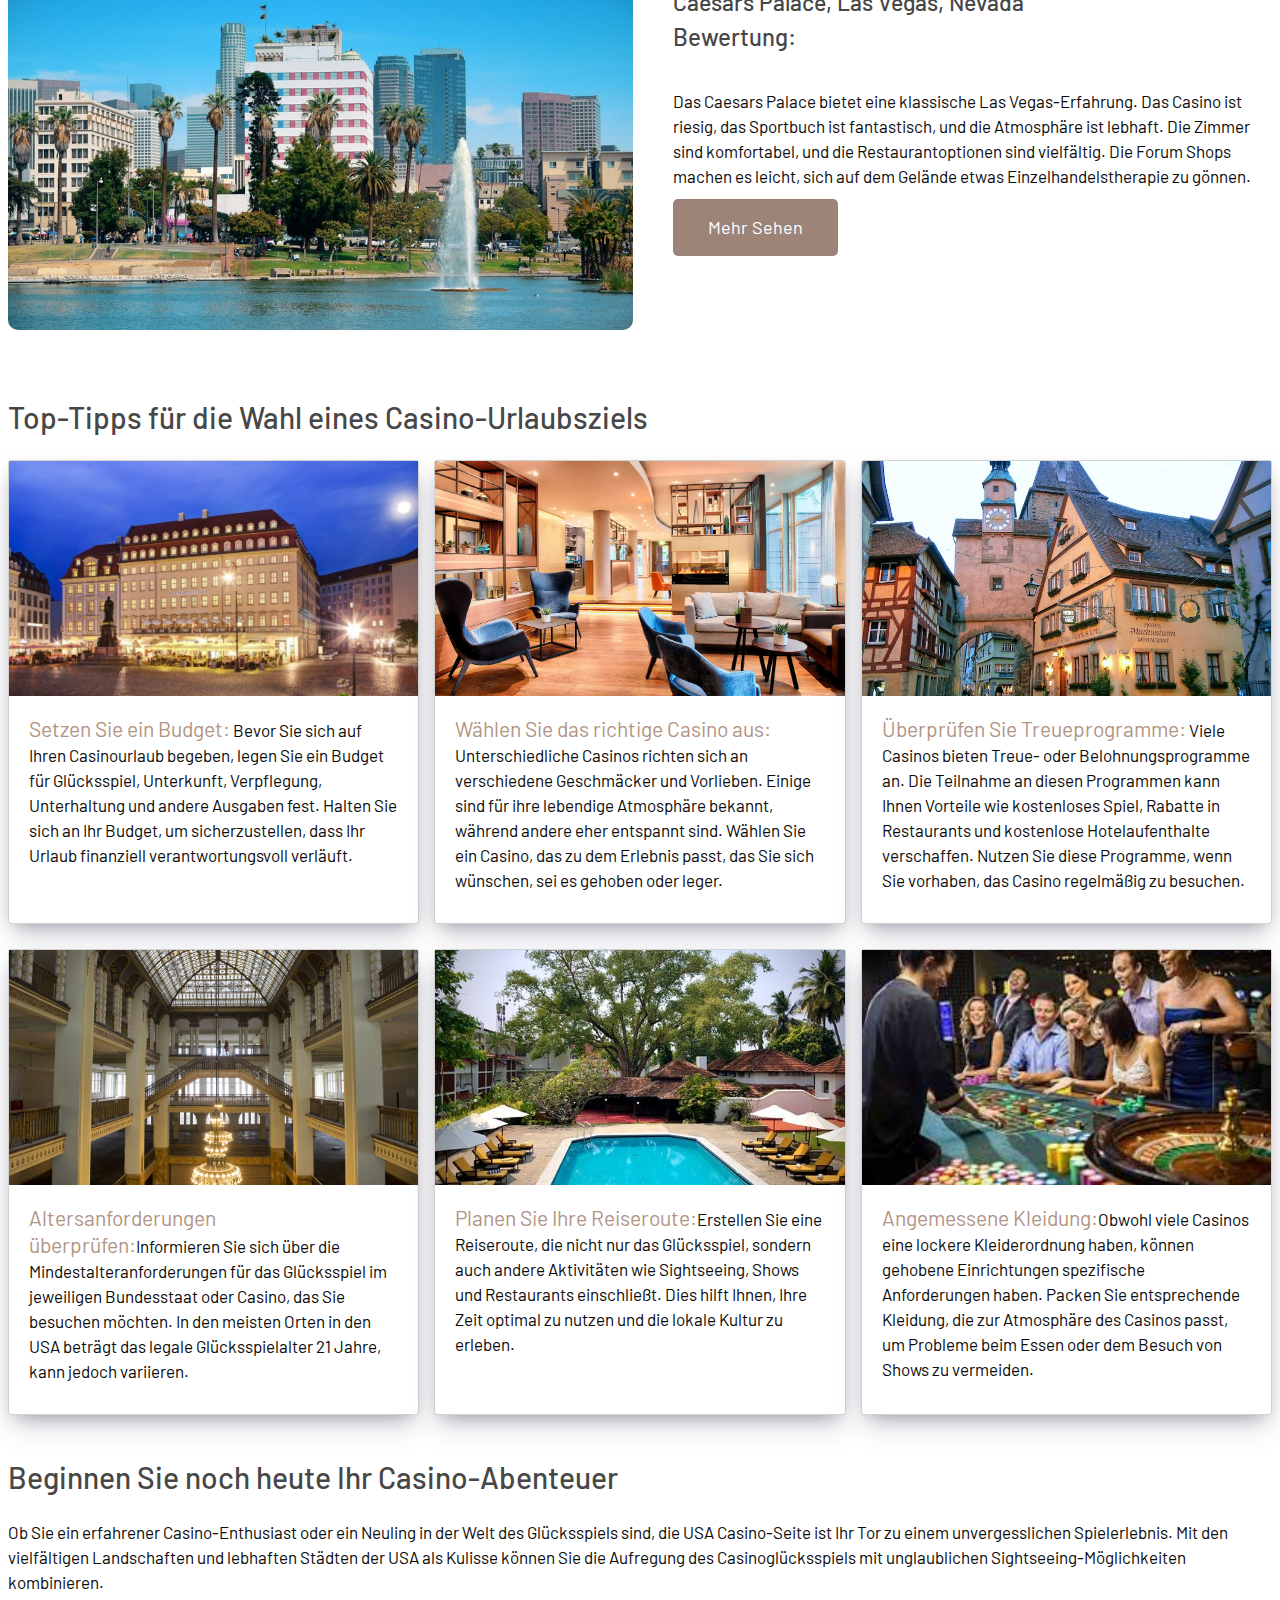
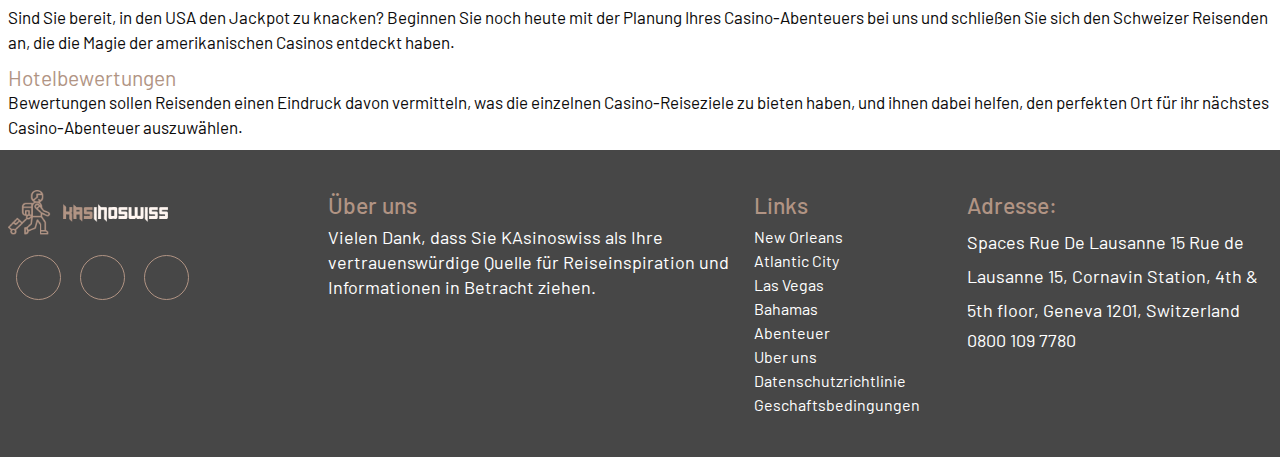
==== commit f45b6ad8: "fixed" ====
--- a/index.html
+++ b/index.html
@@ -34,8 +34,9 @@
           <li><a href="las-vegas.html">Las Vegas</a></li>
           <li><a href="bahamas.html">Bahamas</a></li>
           <li><a href="abenteuer.html">Abenteuer</a></li>
-          <li><a href="um.html">Um</a></li>
-          <li><a href="kontaktiere-uns.html">Kontaktiere uns</a></li>
+          <li><a href="uber-uns.html">Uber uns</a></li>
+          <!-- <li><a href="um.html">Um</a></li>
+          <li><a href="kontaktiere-uns.html">Kontaktiere uns</a></li> -->
           <li>
           </li>
         </ul>
@@ -408,21 +409,22 @@
         </div>
         <div class="col-lg-2 col-md-6 col-sm-6">
           <div class="footer__links">
-            <h3> Links</h3>
-            <ul>
-              <!-- <li><a href="index.html">Startseite</a></li> -->
-              <li><a href="new-orleans.html">New Orleans</a></li>
-              <li><a href="atlantic-city.html"> Atlantic City</a></li>
-              <li><a href="las-vegas.html">Las Vegas</a></li>
-              <li><a href="bahamas.html">Bahamas</a></li>
-              <li><a href="abenteuerreisen.html">Abenteuer</a></li>
-              <li><a href="um.html">Um</a></li>
-              <li><a href="kontaktiere-uns.html">Kontaktiere uns</a></li>
-              <li><a href="datenschutzrichtlinie.html">Datenschutzrichtlinie</a></li>
-              <li><a href="geschaftsbedingungen.html">Geschaftsbedingungen</a></li>
-            </ul>
-          </div>
-        </div>
+              <h3> Links</h3>
+              <ul>
+                  <!-- <li><a href="index.html">Startseite</a></li> -->
+                  <li><a href="new-orleans.html">New Orleans</a></li>
+                  <li><a href="atlantic-city.html"> Atlantic City</a></li>
+                  <li><a href="las-vegas.html">Las Vegas</a></li>
+                  <li><a href="bahamas.html">Bahamas</a></li>
+                  <li><a href="abenteuer.html">Abenteuer</a></li>
+                  <!-- <li><a href="um.html">Um</a></li>
+                  <li><a href="kontaktiere-uns.html">Kontaktiere uns</a></li> -->
+                  <li><a href="uber-uns.html">Uber uns</a></li>
+                  <li><a href="datenschutzrichtlinie.html">Datenschutzrichtlinie</a></li>
+                  <li><a href="geschaftsbedingungen.html">Geschaftsbedingungen</a></li>
+              </ul>
+          </div>
+      </div>
         <div class="col-lg-3 col-md-6 col-sm-6">
           <div class="footer__mail">
             <h3>Adresse: </h3>
--- a/css/style.css
+++ b/css/style.css
@@ -898,6 +898,12 @@
 
 
 /* faq */
+.accordion button.accordion-button::after {
+  display: none !important;
+}
+.accordion .accordion-item button.accordion-button {
+  justify-content: space-between;
+}
 .accordion button.accordion-button {
   background: #af9282 !important;
   color: #fff !important;
@@ -929,7 +935,8 @@
 
 .accordion-button i.icon {
   float: right;
-  color: #FF5A5F;
+  color: #ffffff;
+  font-size: 26px;
 }
 
 /* Updated Accordion Content Styles */
@@ -950,3 +957,10 @@
   padding: 16px;  /* Reset the padding */
   transition: max-height 0.3s ease-in, padding 0.3s ease-in;  /* Add transition effect */
 }
+
+.top-text {
+  margin-bottom: 50px;
+}
+.bahamas__content a.btn-bar {
+  margin-top: 15px;
+}
--- a/css/responsive.css
+++ b/css/responsive.css
@@ -23,6 +23,9 @@
   font-family: "EudoxusSans-Medium";
 }
 @media screen and (max-width: 575px) {
+  .endtext__text {
+    padding-top: 25px;
+}
   h1 {
     font-size: 40px;
   }
